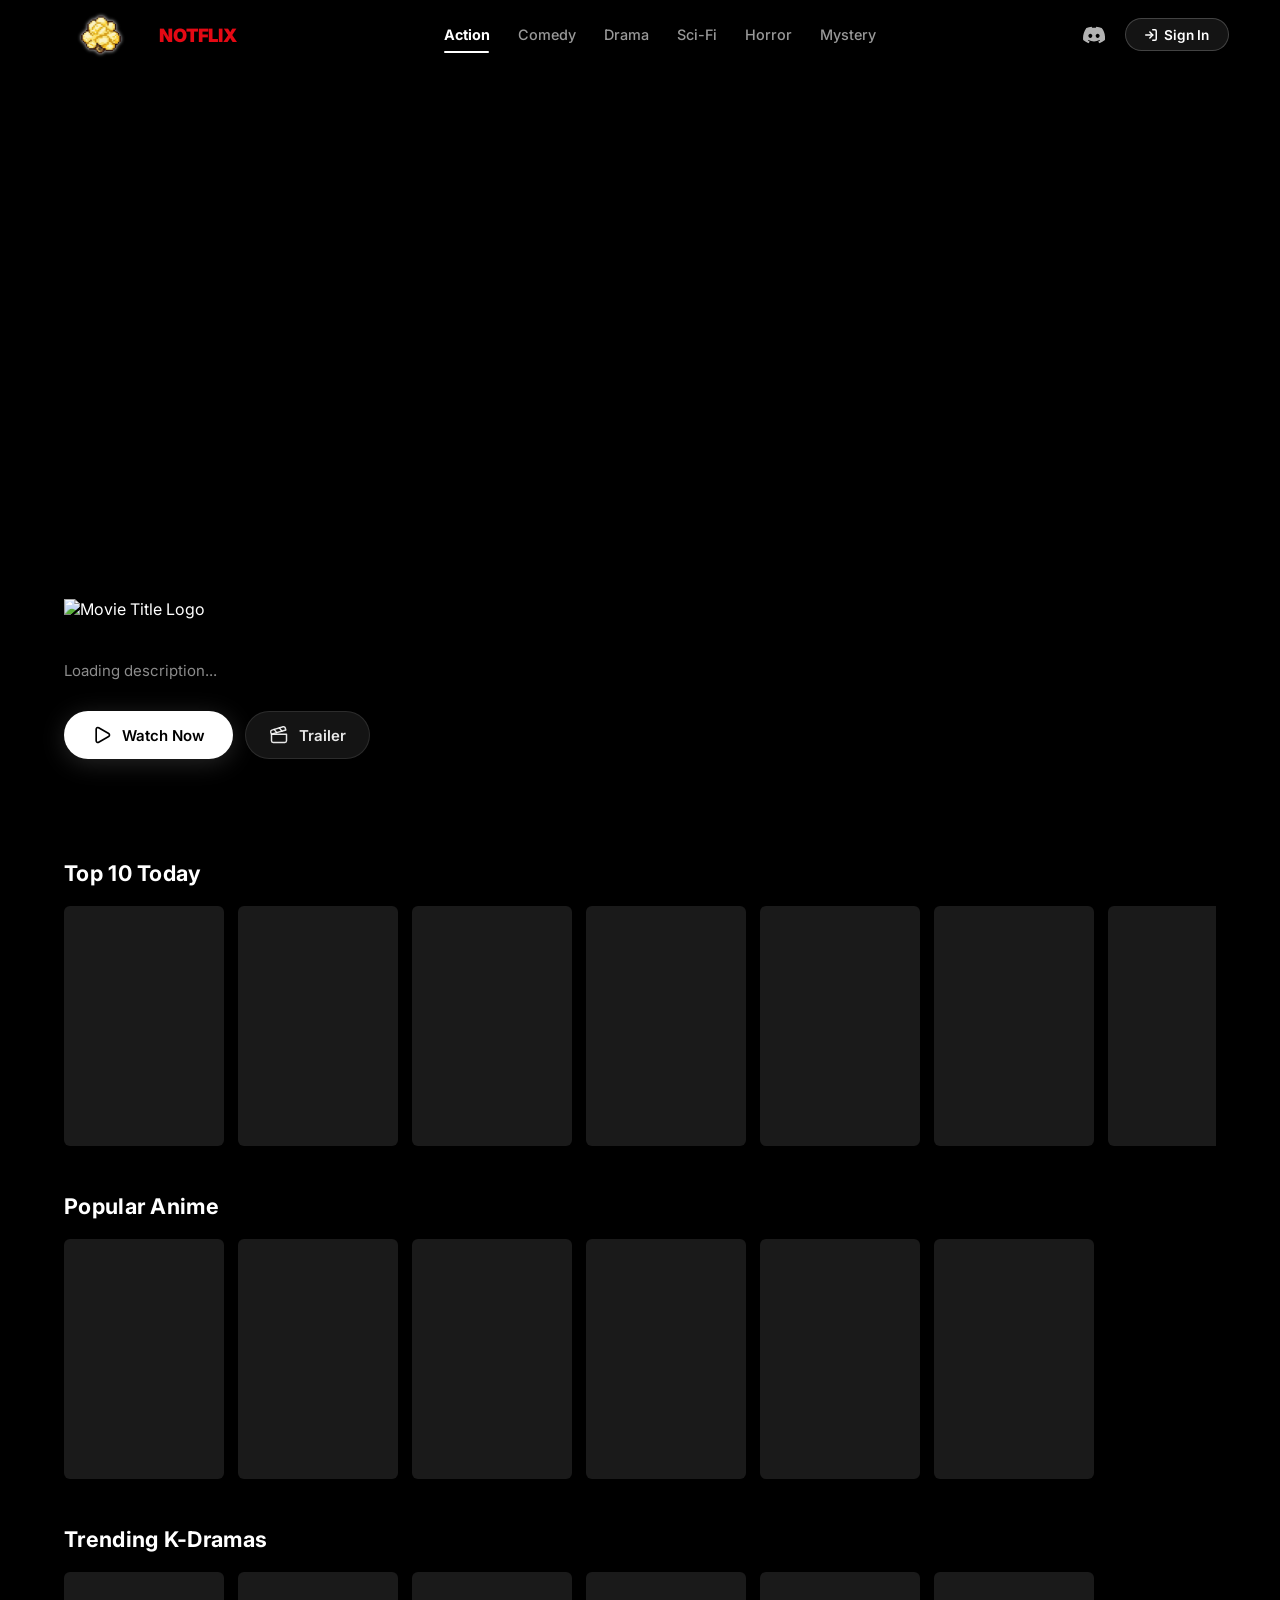
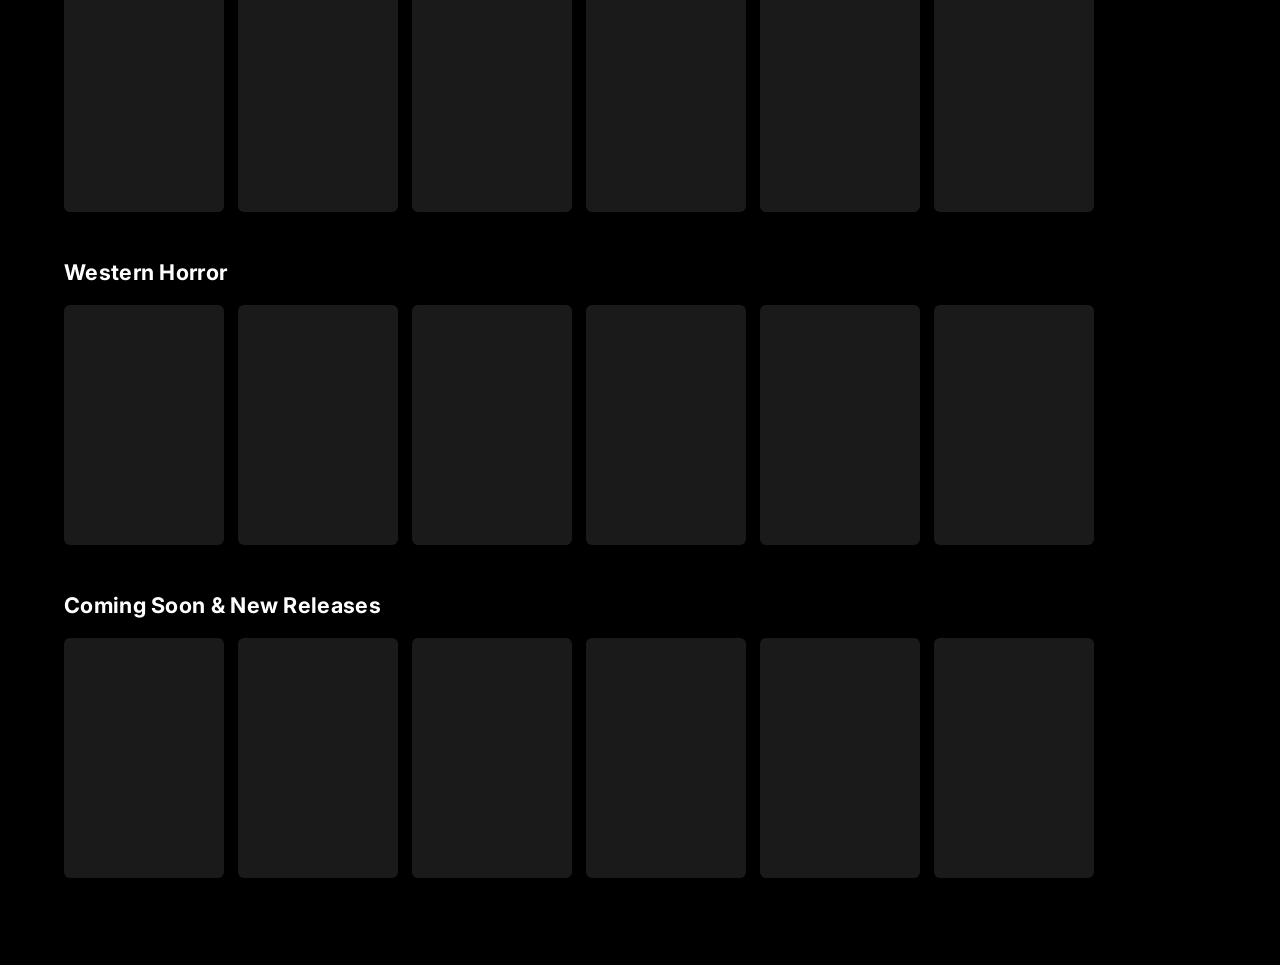
==== index.html @ c3fac9a7 "." ====
<!DOCTYPE html>
<html lang="en">
<head>
    <meta charset="UTF-8">
    <meta name="viewport" content="width=device-width, initial-scale=1.0">
    <title>NotFlix</title>
    <link rel="stylesheet" href="style.css">
    <link href="https://fonts.googleapis.com/css2?family=Inter:wght@400;600;700;800&display=swap" rel="stylesheet">
    <link href="https://fonts.googleapis.com/css2?family=Press+Start+2P&display=swap" rel="stylesheet">
</head>
<body>

    <nav class="global-navbar" id="main-nav">
        <div class="nav-left">
            <div class="nav-logo-container">
                <img src="logo.svg" alt="Notflix Popcorn Logo" class="brand-logo-img">
            </div>
            <span class="brand-title">NOTFLIX</span>
        </div>

        <ul class="nav-links-categories" id="nav-categories">
            <li class="category-item" data-page="action"><a href="#">Action</a></li>
            <li class="category-item" data-page="comedy"><a href="#">Comedy</a></li>
            <li class="category-item" data-page="drama"><a href="#">Drama</a></li>
            <li class="category-item" data-page="scifi"><a href="#">Sci-Fi</a></li>
            <li class="category-item" data-page="horror"><a href="#">Horror</a></li>
            <li class="category-item" data-page="mystery"><a href="#">Mystery</a></li>
            <!-- Animated underline indicator -->
            <span class="nav-active-indicator" id="nav-indicator"></span>
        </ul>

        <div class="nav-right">
            <a href="#" class="social-icon-link" aria-label="Join Discord Server">
                <svg class="discord-icon" viewBox="0 0 127.14 96.36" xmlns="http://www.w3.org/2000/svg">
                    <path d="M107.7,8.07A105.15,105.15,0,0,0,77.26,0a77.19,77.19,0,0,0-3.3,6.83A96.67,96.67,0,0,0,53.22,6.83,77.19,77.19,0,0,0,49.88,0,105.15,105.15,0,0,0,19.44,8.07C3.66,31.58-1.86,54.65,1,77.53A105.73,105.73,0,0,0,32,96.36a74.37,74.37,0,0,0,6.73-11A68.52,68.52,0,0,1,28,80.17c1-.76,2-1.56,3-2.38a74.83,74.83,0,0,0,65.06,0c1,.82,2,1.62,3,2.38a68.15,68.15,0,0,1-10.74,5.18,74.61,74.61,0,0,0,6.73,11,105.54,105.54,0,0,0,31.6-18.83C129.62,49.7,123.77,26.9,107.7,8.07ZM42.45,65.69C36.18,65.69,31,60,31,53S36.18,40.36,42.45,40.36,53.83,46,53.83,53,48.72,65.69,42.45,65.69Zm42.24,0C78.41,65.69,73.24,60,73.24,53S78.41,40.36,84.69,40.36,96.07,46,96.07,53,91,65.69,84.69,65.69Z" fill="#fff"/>
                </svg>
            </a>
            <button class="nav-btn-signin" type="button">
                <svg class="signin-icon" xmlns="http://www.w3.org/2000/svg" width="24" height="24" viewBox="0 0 24 24" fill="none" stroke="currentColor" stroke-width="2.5" stroke-linecap="round" stroke-linejoin="round"><path d="M15 3h4a2 2 0 0 1 2 2v14a2 2 0 0 1-2 2h-4"/><polyline points="10 17 15 12 10 7"/><line x1="15" y1="12" x2="3" y2="12"/></svg>
                Sign In
            </button>
        </div>
    </nav>

    <!-- ===== HOME PAGE ===== -->
    <div id="page-home">
        <main class="hero-container" id="hero-section">
            <div class="hero-overlay"></div>
            <div class="hero-content-wrapper">
                <div class="hero-max-panel" id="hero-animated-block">
                    <img src="" alt="Movie Title Logo" class="hero-logo-title" id="hero-logo">
                    <div class="hero-meta-badge-row" id="hero-meta"></div>
                    <p class="hero-snippet-text" id="hero-desc">Loading description...</p>
                    <div class="hero-action-control-bar">
                        <button type="button" class="hero-btn hero-btn-primary">
                            <svg xmlns="http://www.w3.org/2000/svg" width="24" height="24" viewBox="0 0 24 24" fill="none" stroke="currentColor" stroke-width="2" stroke-linecap="round" stroke-linejoin="round" class="lucide-icon fill-current"><path d="M5 5a2 2 0 0 1 3.008-1.728l11.997 6.998a2 2 0 0 1 .003 3.458l-12 7A2 2 0 0 1 5 19z"></path></svg>
                            Watch Now
                        </button>
                        <button type="button" class="hero-btn hero-btn-secondary">
                            <svg xmlns="http://www.w3.org/2000/svg" width="24" height="24" viewBox="0 0 24 24" fill="none" stroke="currentColor" stroke-width="1.75" stroke-linecap="round" stroke-linejoin="round" class="lucide-icon opacity-80"><path d="M20.2 6 3 11l-.9-2.4c-.3-1.1.3-2.2 1.3-2.5l13.5-4c1.1-.3 2.2.3 2.5 1.3Z"></path><path d="m6.2 5.3 3.1 3.9"></path><path d="m12.4 3.4 3.1 4"></path><path d="M3 11h18v8a2 2 0 0 1-2 2H5a2 2 0 0 1-2-2Z"></path></svg>
                            Trailer
                        </button>
                    </div>
                </div>
                <div class="hero-timeline-tabs" role="tablist" aria-label="Carousel slides" id="hero-indicators"></div>
            </div>
        </main>

        <div class="catalog-container">
            <section class="category-section">
                <h2 class="category-title">Top 10 Today</h2>
                <div class="cards-slider" id="row-trending"></div>
            </section>
            <section class="category-section">
                <h2 class="category-title">Popular Anime</h2>
                <div class="cards-slider" id="row-anime"></div>
            </section>
            <section class="category-section">
                <h2 class="category-title">Trending K-Dramas</h2>
                <div class="cards-slider" id="row-kdrama"></div>
            </section>
            <section class="category-section">
                <h2 class="category-title">Western Horror</h2>
                <div class="cards-slider" id="row-horror"></div>
            </section>
            <section class="category-section">
                <h2 class="category-title">Coming Soon & New Releases</h2>
                <div class="cards-slider" id="row-upcoming"></div>
            </section>
        </div>
    </div>

    <!-- ===== CATEGORY PAGES (SPA) ===== -->
    <div id="page-category" class="page-hidden">
        <div class="category-page-view">
            <div class="category-page-header">
                <h1 id="category-page-title"></h1>
                <p class="category-page-subtitle" id="category-page-subtitle"></p>
            </div>
            <div class="category-grid-container" id="category-grid"></div>
        </div>
    </div>

    <!-- ===== MODAL ===== -->
    <div class="detail-modal-overlay" id="detail-modal">
        <div class="modal-card-content skeleton" id="modal-card-wrapper">
            <button class="modal-close-btn" id="modal-close">&times;</button>
            <div class="modal-banner skeleton-element" id="modal-banner">
                <div class="modal-banner-overlay"></div>
                <div class="modal-banner-content">
                    <h2 id="modal-title"></h2>
                    <div class="modal-actions">
                        <button class="btn-stream">
                            <span class="play-icon">▶</span> Stream
                        </button>
                        <button class="btn-circle">+</button>
                    </div>
                </div>
            </div>
            <div class="modal-body-grid">
                <div class="modal-left-panel">
                    <div class="modal-meta-row">
                        <span class="match-score skeleton-text" id="modal-match"></span>
                        <span class="info-tag skeleton-text" id="modal-year"></span>
                        <span class="info-tag skeleton-text" id="modal-type"></span>
                        <span class="info-tag rating skeleton-text" id="modal-rating"></span>
                    </div>
                    <p class="modal-overview skeleton-line" id="modal-overview"></p>
                    <p class="modal-overview skeleton-line"></p>
                    <p class="modal-overview skeleton-line-short"></p>
                </div>
                <div class="modal-right-panel">
                    <p class="skeleton-text"><strong>Cast:</strong> <span id="modal-cast"></span></p>
                    <p class="skeleton-text"><strong>Genres:</strong> <span id="modal-genres"></span></p>
                    <p class="skeleton-text"><strong>Status:</strong> <span id="modal-runtime"></span></p>
                </div>
            </div>
        </div>
    </div>

    <script src="script.js"></script>
</body>
</html>
---- style.css ----
/* ==========================================================================
   1. Global Resets & Variables
   ========================================================================== */
* {
    margin: 0;
    padding: 0;
    box-sizing: border-box;
    font-family: 'Inter', sans-serif;
}

body {
    background-color: #000;
    color: #fff;
    min-height: 100vh;
    overflow-x: hidden;
}

/* SPA page visibility */
.page-hidden { display: none !important; }

/* ==========================================================================
   2. Hero Layout
   ========================================================================== */
.hero-container {
    position: relative;
    width: 100%;
    height: 95vh;
    background-color: #000;
    background-position: center center;
    background-size: cover;
    background-repeat: no-repeat;
    display: flex;
    flex-direction: column;
    justify-content: flex-end;
    overflow: hidden;
    transition: background-image 0.8s ease-in-out;
}

.hero-overlay {
    position: absolute;
    inset: 0;
    background: linear-gradient(to right, rgba(0,0,0,0.85) 20%, rgba(0,0,0,0.3) 60%, rgba(0,0,0,0.7) 100%),
                linear-gradient(to top, #000000 0%, rgba(0,0,0,0.1) 40%, rgba(0,0,0,0) 100%);
    z-index: 20;
}

.hero-content-wrapper {
    position: absolute;
    inset: 0;
    z-index: 25;
    display: flex;
    flex-direction: column;
    justify-content: flex-end;
    padding: 4rem 5% 3rem 5%;
}

@media (min-width: 640px)  { .hero-content-wrapper { padding-bottom: 3rem; } }
@media (min-width: 768px)  { .hero-content-wrapper { padding-left: 3.5rem; padding-bottom: 3.5rem; } }
@media (min-width: 1024px) { .hero-content-wrapper { padding-left: 4rem;   padding-bottom: 4rem; } }

.hero-max-panel {
    max-width: 42rem;
    opacity: 1;
    transform: none;
    transition: opacity 0.4s cubic-bezier(0.25, 1, 0.5, 1), transform 0.4s cubic-bezier(0.25, 1, 0.5, 1);
}

.hero-logo-title {
    margin-bottom: 1rem;
    height: 4rem;
    width: auto;
    max-width: min(420px, 85vw);
    object-fit: contain;
    object-position: left;
    filter: drop-shadow(0 4px 24px rgba(0,0,0,0.7));
}

@media (min-width: 640px)  { .hero-logo-title { height: 5rem; } }
@media (min-width: 768px)  { .hero-logo-title { margin-bottom: 1.25rem; height: 6rem; } }
@media (min-width: 1024px) { .hero-logo-title { height: 7rem; } }

.hero-meta-badge-row {
    margin-bottom: 1rem;
    display: flex;
    flex-wrap: wrap;
    align-items: center;
    gap: 0.5rem;
}
@media (min-width: 768px) { .hero-meta-badge-row { margin-bottom: 1.25rem; } }

.meta-pill {
    display: inline-flex;
    align-items: center;
    gap: 0.25rem;
    border-radius: 0.375rem;
    background-color: rgba(255, 255, 255, 0.06);
    padding: 0.25rem 0.5rem;
    font-size: 12px;
    font-weight: 500;
    color: rgba(255, 255, 255, 0.6);
    box-shadow: inset 0 0 0 1px rgba(255, 255, 255, 0.06);
}
@media (min-width: 640px) { .meta-pill { font-size: 13px; } }

.meta-pill.pill-star {
    background-color: rgba(255, 255, 255, 0.1);
    color: rgba(255, 255, 255, 0.9);
    backdrop-filter: blur(4px);
    box-shadow: inset 0 0 0 1px rgba(255, 255, 255, 0.08);
    font-weight: 600;
}

.star-icon {
    height: 0.75rem;
    width: 0.75rem;
    fill: #fbbf24;
    color: #fbbf24;
}

.hero-meta-badge-row .opacity-50 { color: rgba(255, 255, 255, 0.5); }

.hero-snippet-text {
    margin-bottom: 1.5rem;
    max-width: 32rem;
    font-size: 14px;
    line-height: 1.6;
    color: rgba(255, 255, 255, 0.55);
    display: -webkit-box;
    -webkit-line-clamp: 3;
    -webkit-box-orient: vertical;
    overflow: hidden;
}
@media (min-width: 768px) { .hero-snippet-text { margin-bottom: 1.75rem; font-size: 15px; } }

.hero-action-control-bar {
    display: flex;
    flex-wrap: wrap;
    align-items: center;
    gap: 0.75rem;
}

.hero-btn {
    display: flex;
    align-items: center;
    gap: 0.625rem;
    border-radius: 9999px;
    border: none;
    outline: none;
    cursor: pointer;
    font-size: 14px;
    font-weight: 600;
    transition: all 0.2s cubic-bezier(0.16, 1, 0.3, 1);
}
@media (min-width: 640px) { .hero-btn { font-size: 15px; } }
.hero-btn:active { transform: scale(0.97); }

.hero-btn-primary {
    background-color: #fff;
    color: #000;
    padding: 0.75rem 1.5rem;
    box-shadow: 0 4px 24px rgba(255, 255, 255, 0.15);
}
.hero-btn-primary:hover { background-color: rgba(255, 255, 255, 0.9); }
@media (min-width: 640px) { .hero-btn-primary { padding: 0.875rem 1.75rem; } }

.hero-btn-secondary {
    background-color: rgba(255, 255, 255, 0.08);
    color: rgba(255, 255, 255, 0.9);
    padding: 0.75rem 1.25rem;
    backdrop-filter: blur(12px);
    box-shadow: inset 0 0 0 1px rgba(255, 255, 255, 0.1);
}
.hero-btn-secondary:hover { background-color: rgba(255, 255, 255, 0.14); }
@media (min-width: 640px) { .hero-btn-secondary { padding: 0.875rem 1.5rem; } }

.lucide-icon { height: 18px; width: 18px; }
@media (min-width: 640px) { .lucide-icon { height: 20px; width: 20px; } }

/* ==========================================================================
   3. Hero Carousel Indicators
   ========================================================================== */
.hero-timeline-tabs {
    display: flex;
    align-items: center;
    gap: 0.25rem;
    margin-top: 1.5rem;
}
@media (min-width: 640px) { .hero-timeline-tabs { margin-top: 2rem; } }

.timeline-tab-trigger {
    background: transparent;
    border: none;
    outline: none;
    display: flex;
    align-items: center;
    justify-content: center;
    border-radius: 9999px;
    padding: 0.75rem 0.5rem;
    cursor: pointer;
    transition: opacity 0.2s ease, transform 0.1s cubic-bezier(0.25, 1, 0.5, 1);
}
.timeline-tab-trigger:active { transform: scale(0.85); }

.timeline-line-fill {
    border-radius: 9999px;
    height: 5px;
    width: 6px;
    background-color: rgba(255, 255, 255, 0.25);
    opacity: 0.6;
    transition: width 0.6s cubic-bezier(0.25, 1, 0.5, 1),
                background-color 0.4s ease,
                opacity 0.4s ease,
                box-shadow 0.6s cubic-bezier(0.25, 1, 0.5, 1);
}

.timeline-tab-trigger:hover .timeline-line-fill {
    opacity: 1;
    width: 14px;
    background-color: rgba(255, 255, 255, 0.6);
}

.timeline-line-fill.line-active {
    width: 2.25rem;
    background-color: #ffffff;
    opacity: 1;
    box-shadow: 0 0 14px rgba(255, 255, 255, 0.45);
}
.timeline-tab-trigger:hover .timeline-line-fill.line-active {
    width: 2.25rem;
    background-color: #ffffff;
}

/* ==========================================================================
   4. Catalog Sliders & Cards
   ========================================================================== */
.catalog-container {
    background-color: #000;
    padding-bottom: 60px;
    display: flex;
    flex-direction: column;
    gap: 5px;
    margin-top: -10px;
    position: relative;
    z-index: 4;
}

.category-section { padding: 15px 5%; overflow: hidden; }

.category-title {
    font-size: 1.35rem;
    font-weight: 700;
    color: #fff;
    margin-bottom: 8px;
    letter-spacing: 0.3px;
}

.cards-slider {
    display: flex;
    gap: 14px;
    overflow-x: auto;
    scroll-behavior: smooth;
    padding: 12px 0;
    cursor: grab;
    user-select: none;
    -ms-overflow-style: none;
    scrollbar-width: none;
}
.cards-slider::-webkit-scrollbar { display: none; }
.cards-slider.drag-active { cursor: grabbing; scroll-behavior: auto; }

.movie-card {
    position: relative;
    flex: 0 0 auto;
    width: 160px;
    aspect-ratio: 2 / 3;
    border-radius: 6px;
    overflow: hidden;
    transform: scale(1);
    transition: transform 0.4s cubic-bezier(0.16, 1, 0.3, 1), box-shadow 0.4s ease;
    transition-delay: 0.2s;
}

.movie-card:hover {
    transform: scale(1.08);
    box-shadow: 0 12px 28px rgba(0, 0, 0, 0.85);
    transition-delay: 0s;
    z-index: 5;
}

.card-image-placeholder {
    width: 100%;
    height: 100%;
    border: 1px solid rgba(255, 255, 255, 0.08);
    border-radius: 6px;
    background-size: cover;
    background-position: center;
    background-repeat: no-repeat;
    pointer-events: none;
}

/* Badges */
.top10-badge {
    position: absolute;
    top: 0;
    left: 4px;
    background-color: #e50914;
    color: #fff;
    font-size: 0.52rem;
    font-weight: 800;
    line-height: 1;
    padding: 4px 5px;
    text-align: center;
    z-index: 2;
}

.rating-badge {
    position: absolute;
    top: 6px;
    right: 6px;
    background-color: rgba(0, 0, 0, 0.65);
    backdrop-filter: blur(4px);
    color: #ffcc00;
    font-size: 0.65rem;
    font-weight: 700;
    padding: 2px 6px;
    border-radius: 4px;
    z-index: 2;
}

.tag-badge {
    position: absolute;
    bottom: 8px;
    left: 50%;
    transform: translateX(-50%);
    font-size: 0.55rem;
    font-weight: 800;
    padding: 3.5px 0;
    width: 88%;
    text-align: center;
    border-radius: 2px;
    white-space: nowrap;
    z-index: 2;
}
.red-tag  { background-color: #e50914; color: #fff; }
.grey-tag { background-color: rgba(255,255,255,0.2); color: #fff; border: 1px solid rgba(255,255,255,0.15); font-size: 0.5rem; }

/* ==========================================================================
   5. Skeleton Shimmer
   ========================================================================== */
.skeleton {
    position: relative;
    background-color: #1a1a1a !important;
    border-color: transparent !important;
}

.skeleton::after {
    content: "";
    position: absolute;
    inset: 0;
    transform: translateX(-100%);
    background: linear-gradient(90deg, rgba(26,26,26,0) 0%, rgba(51,51,51,0.4) 40%, rgba(51,51,51,0.4) 60%, rgba(26,26,26,0) 100%);
    animation: shimmer-track 1.6s infinite;
}

@keyframes shimmer-track { 100% { transform: translateX(100%); } }

.skeleton .card-image-placeholder,
.skeleton .top10-badge,
.skeleton .rating-badge,
.skeleton .tag-badge { opacity: 0 !important; }

.skeleton .skeleton-element  { background: #262626 !important; min-height: 300px; color: transparent !important; }
.skeleton .skeleton-text     { background: #262626; color: transparent !important; border-color: transparent !important; border-radius: 4px; width: 80px; display: inline-block; height: 14px; }
.skeleton .skeleton-line     { background: #262626; color: transparent !important; border-radius: 4px; width: 100%; height: 12px; margin-bottom: 8px; }
.skeleton .skeleton-line-short { background: #262626; color: transparent !important; border-radius: 4px; width: 65%; height: 12px; }
.skeleton .modal-banner-content h2,
.skeleton .modal-actions { visibility: hidden; }

/* ==========================================================================
   6. Detail Modal
   ========================================================================== */
.detail-modal-overlay {
    position: fixed;
    inset: 0;
    background-color: rgba(0, 0, 0, 0.7);
    backdrop-filter: blur(8px);
    z-index: 100;
    display: flex;
    justify-content: center;
    align-items: center;
    opacity: 0;
    pointer-events: none;
    transition: opacity 0.3s ease-in-out;
}
.detail-modal-overlay.open { opacity: 1; pointer-events: auto; }

.modal-card-content {
    background-color: #181818;
    width: 90%;
    max-width: 680px;
    border-radius: 10px;
    overflow: hidden;
    position: relative;
    box-shadow: 0 20px 40px rgba(0, 0, 0, 0.9);
    transform: translateY(20px);
    transition: transform 0.3s cubic-bezier(0.16, 1, 0.3, 1);
}
.detail-modal-overlay.open .modal-card-content { transform: translateY(0); }

.modal-close-btn {
    position: absolute;
    top: 15px;
    right: 15px;
    background: rgba(0, 0, 0, 0.5);
    color: #fff;
    border: none;
    width: 36px;
    height: 36px;
    border-radius: 50%;
    font-size: 1.5rem;
    cursor: pointer;
    z-index: 10;
    display: flex;
    align-items: center;
    justify-content: center;
}

.modal-banner {
    width: 100%;
    height: 300px;
    background-size: cover;
    background-position: center;
    position: relative;
    display: flex;
    align-items: flex-end;
    padding: 30px;
}

.modal-banner-overlay {
    position: absolute;
    inset: 0;
    background: linear-gradient(to top, #181818 0%, rgba(24,24,24,0.4) 70%, rgba(0,0,0,0.2) 100%);
}

.modal-banner-content {
    position: relative;
    z-index: 2;
    display: flex;
    flex-direction: column;
    gap: 15px;
    width: 100%;
}
.modal-banner-content h2 { font-size: 2rem; font-weight: 800; }

.modal-actions { display: flex; gap: 10px; align-items: center; }

.btn-stream {
    display: flex;
    align-items: center;
    border: none;
    outline: none;
    cursor: pointer;
    background-color: #fff;
    color: #000;
    font-weight: 700;
    padding: 10px 24px;
    border-radius: 4px;
    font-size: 0.95rem;
    gap: 6px;
    transition: background-color 0.2s, color 0.2s;
}
.btn-stream:hover { background-color: #e50914; color: #fff; }

.btn-circle {
    background: rgba(255, 255, 255, 0.1);
    border: 1px solid rgba(255, 255, 255, 0.3);
    color: #fff;
    width: 40px;
    height: 40px;
    border-radius: 50%;
    font-size: 1.2rem;
    cursor: pointer;
}

.modal-body-grid {
    padding: 25px 30px 35px;
    display: grid;
    grid-template-columns: 3fr 2fr;
    gap: 30px;
}

.modal-meta-row {
    display: flex;
    align-items: center;
    gap: 10px;
    margin-bottom: 15px;
    flex-wrap: wrap;
}

.match-score { color: #46d369; font-weight: 700; font-size: 0.95rem; }

.info-tag {
    font-size: 0.8rem;
    border: 1px solid rgba(255, 255, 255, 0.4);
    padding: 1px 6px;
    border-radius: 3px;
    color: rgba(255, 255, 255, 0.9);
}
.info-tag.rating { border-color: #ffcc00; color: #ffcc00; }

.modal-overview { font-size: 0.92rem; line-height: 1.6; color: rgba(255, 255, 255, 0.8); }

.modal-right-panel {
    display: flex;
    flex-direction: column;
    gap: 12px;
    font-size: 0.85rem;
    color: rgba(255, 255, 255, 0.6);
}
.modal-right-panel strong { color: #fff; }

@media (max-width: 768px) {
    .modal-body-grid { grid-template-columns: 1fr; gap: 20px; padding: 20px; }
    .modal-banner { height: 220px; padding: 20px; }
    .modal-banner-content h2 { font-size: 1.5rem; }
}

/* ==========================================================================
   7. Navigation Bar
   ========================================================================== */
.global-navbar {
    position: fixed;
    top: 0;
    left: 0;
    width: 100%;
    height: 70px;
    display: flex;
    align-items: center;
    justify-content: space-between;
    padding: 0 4%;
    z-index: 1000;
    background-color: transparent;
    backdrop-filter: blur(0px);
    -webkit-backdrop-filter: blur(0px);
    border-bottom: 1px solid rgba(255, 255, 255, 0);
    transition: background-color 0.4s cubic-bezier(0.25, 1, 0.5, 1),
                backdrop-filter 0.4s cubic-bezier(0.25, 1, 0.5, 1),
                -webkit-backdrop-filter 0.4s cubic-bezier(0.25, 1, 0.5, 1),
                border-color 0.4s ease;
}

.global-navbar.scrolled {
    background-color: rgba(0, 0, 0, 0.6);
    backdrop-filter: blur(20px);
    -webkit-backdrop-filter: blur(20px);
    border-bottom: 1px solid rgba(255, 255, 255, 0.08);
}

.nav-left { display: flex; align-items: center; gap: 0.5rem; }

.nav-logo-container {
    width: 100px;
    height: 100px;
    display: flex;
    align-items: center;
    justify-content: center;
    overflow: hidden;
}
.brand-logo-img { width: 100%; height: 100%; object-fit: contain; }

.brand-title {
    font-size: 1.15rem;
    font-weight: 900;
    color: #e50914;
    letter-spacing: -0.2px;
}

/* Nav categories + sliding indicator */
.nav-links-categories {
    display: flex;
    align-items: center;
    list-style: none;
    gap: 1.75rem;
    position: relative;   /* anchor for the indicator */
}

@media (max-width: 900px) { .nav-links-categories { display: none; } }

/* Animated sliding underline */
.nav-active-indicator {
    position: absolute;
    bottom: -6px;
    left: 0;
    height: 2px;
    width: 0;
    background-color: #fff;
    border-radius: 9999px;
    opacity: 0;
    transition: left 0.35s cubic-bezier(0.25, 1, 0.5, 1),
                width 0.35s cubic-bezier(0.25, 1, 0.5, 1),
                opacity 0.2s ease;
    pointer-events: none;
}

.category-item a {
    text-decoration: none;
    color: rgba(255, 255, 255, 0.6);
    font-size: 0.9rem;
    font-weight: 500;
    transition: color 0.2s ease;
    padding: 4px 0;
    display: block;
}
.category-item a:hover { color: #fff; }
.category-item.active a { color: #fff; font-weight: 700; }

.nav-right { display: flex; align-items: center; gap: 1.25rem; }

.social-icon-link {
    display: flex;
    align-items: center;
    justify-content: center;
    opacity: 0.7;
    transition: opacity 0.2s ease;
}
.social-icon-link:hover { opacity: 1; }
.discord-icon { width: 22px; height: 22px; }

.nav-btn-signin {
    display: flex;
    align-items: center;
    gap: 0.4rem;
    background-color: rgba(255, 255, 255, 0.08);
    color: #fff;
    font-size: 0.85rem;
    font-weight: 600;
    border: 1px solid rgba(255, 255, 255, 0.2);
    padding: 0.45rem 1.15rem;
    border-radius: 9999px;
    cursor: pointer;
    transition: background-color 0.2s cubic-bezier(0.16, 1, 0.3, 1),
                border-color 0.2s ease,
                box-shadow 0.2s ease;
}
.signin-icon { width: 14px; height: 14px; }
.nav-btn-signin:hover { background-color: #e50914; border-color: #e50914; box-shadow: 0 0 14px rgba(229,9,20,0.5); }
.nav-btn-signin:active { transform: scale(0.97); }

/* ==========================================================================
   8. Category Page (SPA grid view)
   ========================================================================== */
.category-page-view {
    background-color: #000;
    min-height: 100vh;
}

.category-page-header {
    padding: 120px 5% 20px 5%;
    background: linear-gradient(to bottom, rgba(229, 9, 20, 0.04) 0%, transparent 100%);
}

.category-page-header h1 {
    font-size: 2.25rem;
    font-weight: 800;
    letter-spacing: -0.5px;
}

.category-page-subtitle {
    margin-top: 6px;
    font-size: 0.95rem;
    color: rgba(255,255,255,0.45);
    font-weight: 400;
}

.category-grid-container {
    display: grid;
    grid-template-columns: repeat(auto-fill, minmax(130px, 1fr));
    gap: 24px 14px;
    padding: 20px 5% 100px 5%;
}

/* Category grid cards — same .movie-card style but no fixed width (grid handles it) */
.category-grid-container .movie-card {
    width: 100%;
    cursor: pointer;
}

@media (min-width: 480px) {
    .category-grid-container { grid-template-columns: repeat(auto-fill, minmax(150px, 1fr)); gap: 24px 16px; }
}
@media (min-width: 800px) {
    .category-grid-container { grid-template-columns: repeat(auto-fill, minmax(170px, 1fr)); gap: 32px 20px; }
}

.error-msg {
    color: rgba(255, 255, 255, 0.4);
    font-size: 1.05rem;
    grid-column: 1 / -1;
    text-align: center;
    padding: 60px 0;
}
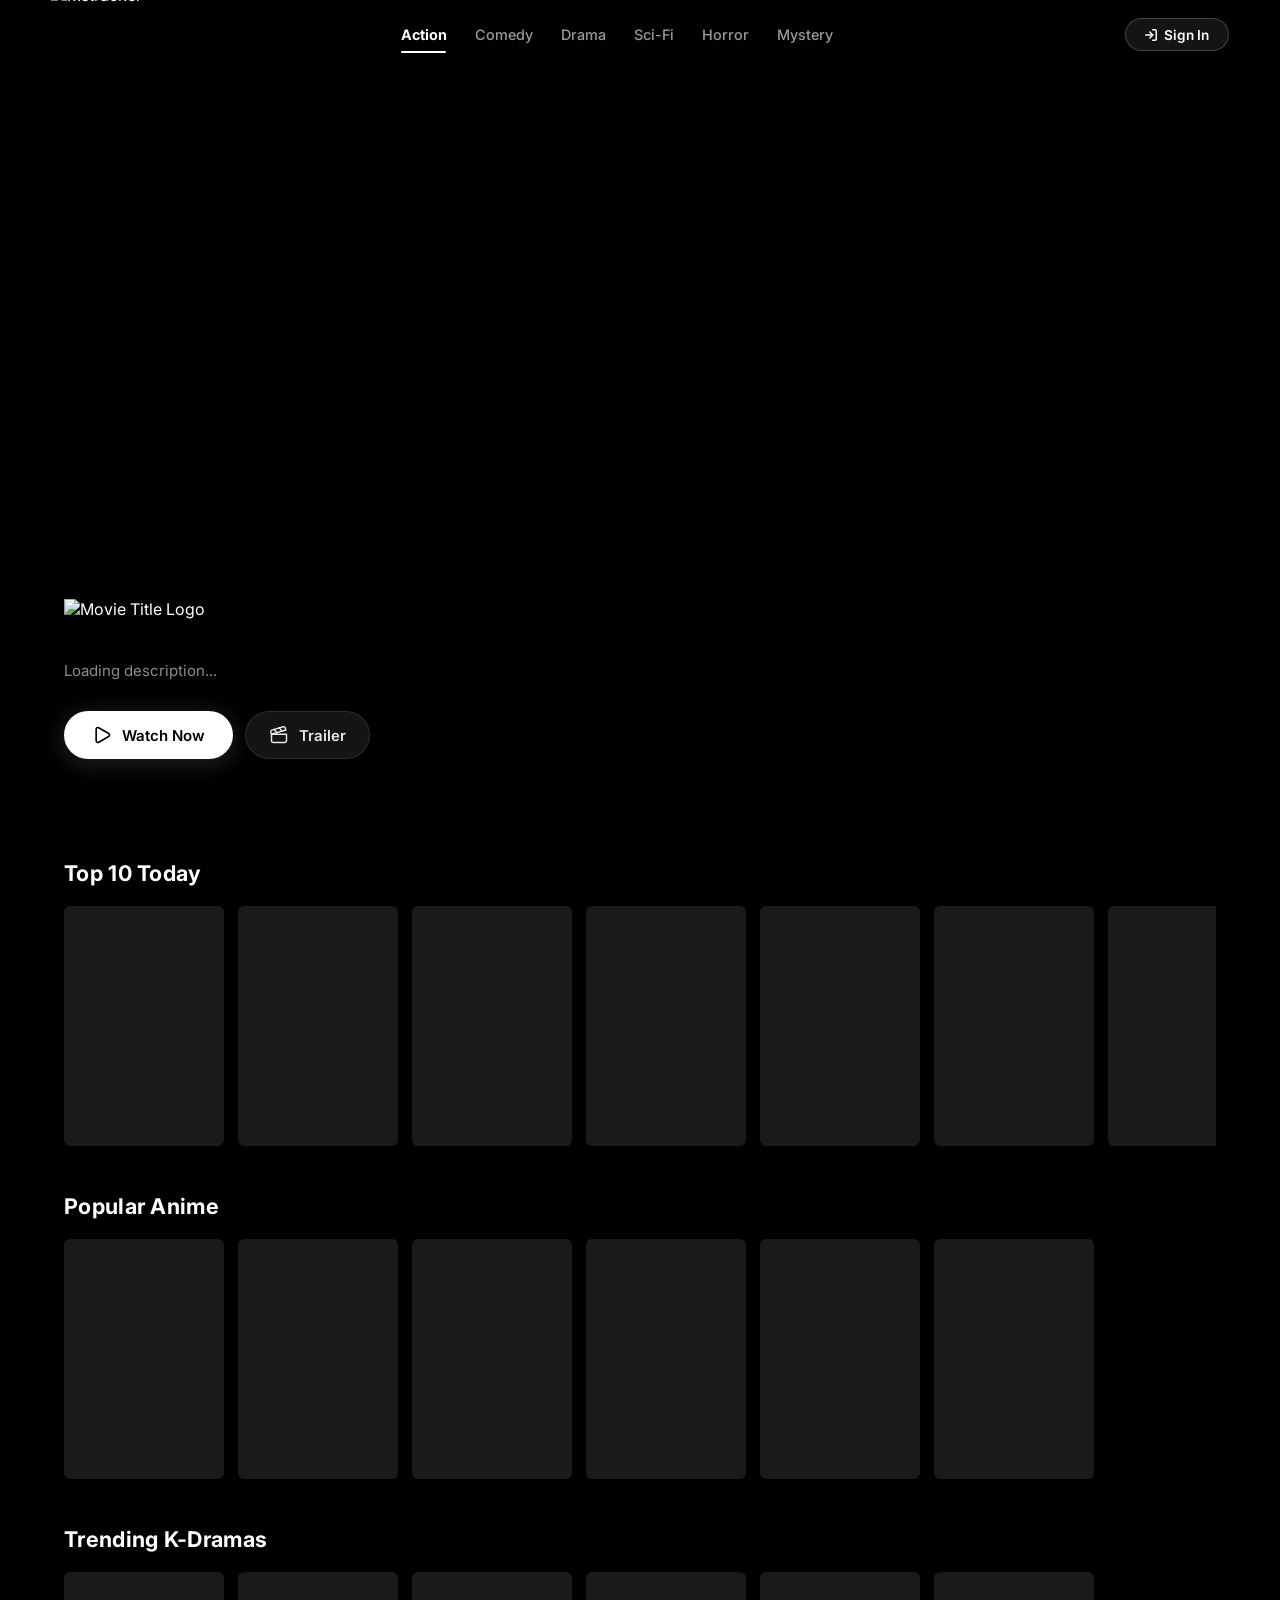
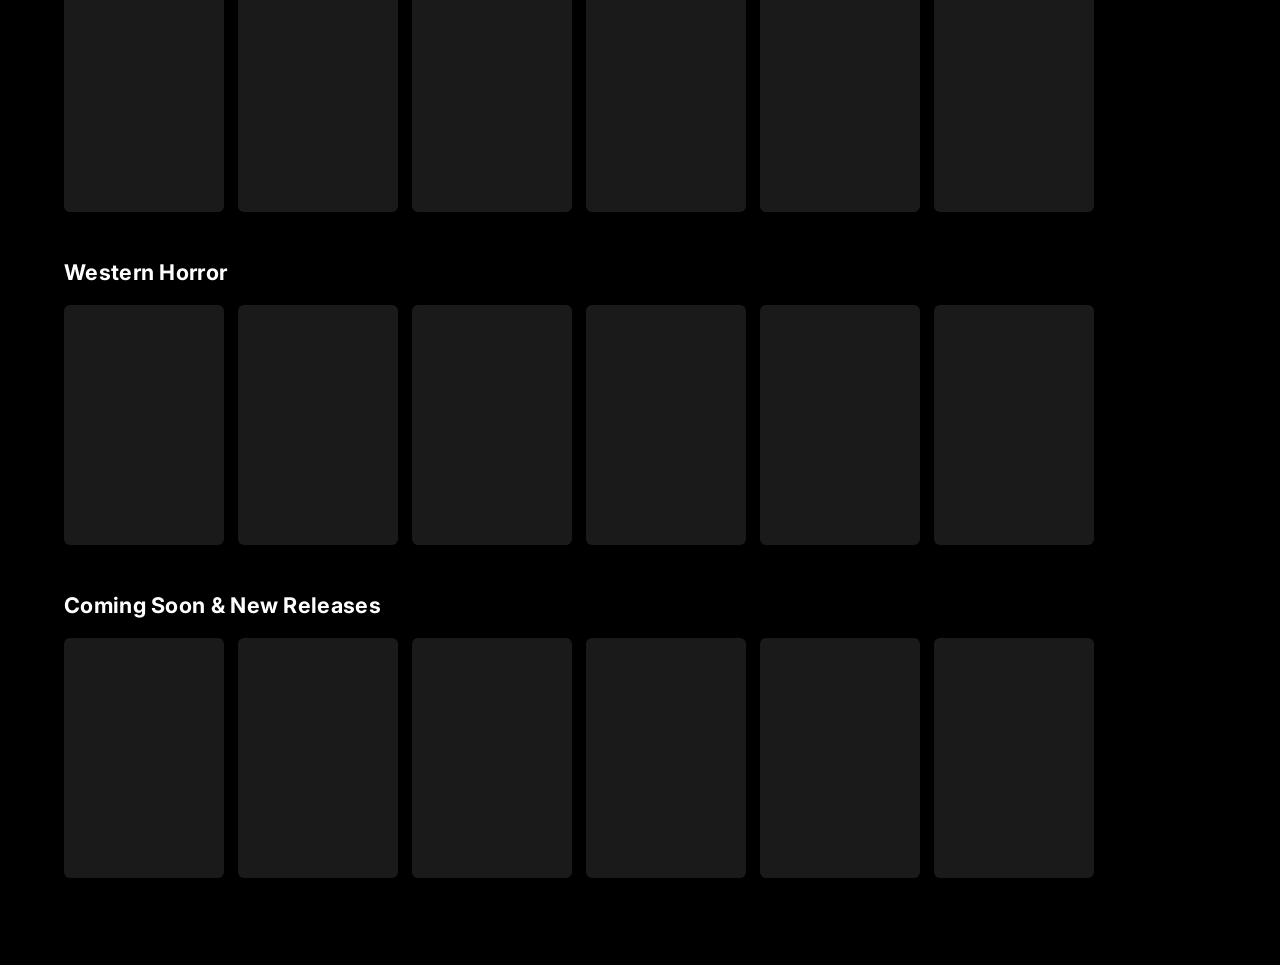
==== commit 1d62bae8: "UPDATE: Remove the logo.svg" ====
--- a/index.html
+++ b/index.html
@@ -13,9 +13,8 @@
     <nav class="global-navbar" id="main-nav">
         <div class="nav-left">
             <div class="nav-logo-container">
-                <img src="logo.svg" alt="Notflix Popcorn Logo" class="brand-logo-img">
+                <img src="MStracker.png" alt="Mstracker" class="brand-logo-img">
             </div>
-            <span class="brand-title">NOTFLIX</span>
         </div>
 
         <ul class="nav-links-categories" id="nav-categories">
@@ -32,7 +31,7 @@
         <div class="nav-right">
             <a href="#" class="social-icon-link" aria-label="Join Discord Server">
                 <svg class="discord-icon" viewBox="0 0 127.14 96.36" xmlns="http://www.w3.org/2000/svg">
-                    <path d="M107.7,8.07A105.15,105.15,0,0,0,77.26,0a77.19,77.19,0,0,0-3.3,6.83A96.67,96.67,0,0,0,53.22,6.83,77.19,77.19,0,0,0,49.88,0,105.15,105.15,0,0,0,19.44,8.07C3.66,31.58-1.86,54.65,1,77.53A105.73,105.73,0,0,0,32,96.36a74.37,74.37,0,0,0,6.73-11A68.52,68.52,0,0,1,28,80.17c1-.76,2-1.56,3-2.38a74.83,74.83,0,0,0,65.06,0c1,.82,2,1.62,3,2.38a68.15,68.15,0,0,1-10.74,5.18,74.61,74.61,0,0,0,6.73,11,105.54,105.54,0,0,0,31.6-18.83C129.62,49.7,123.77,26.9,107.7,8.07ZM42.45,65.69C36.18,65.69,31,60,31,53S36.18,40.36,42.45,40.36,53.83,46,53.83,53,48.72,65.69,42.45,65.69Zm42.24,0C78.41,65.69,73.24,60,73.24,53S78.41,40.36,84.69,40.36,96.07,46,96.07,53,91,65.69,84.69,65.69Z" fill="#fff"/>
+                    <path d="M107.7,8.07A105.15,105.15,0,0,0,77.26,0a77.19,77.19,0,0,0-3.3,6.83A96.67,96.67,0,0,0,53.22,6.83,77.19,77.19,0,0,0,49.88,0,105.15,105.15,0,0,0,19.44,8.07C3.66,31.58-1.86,54.65,1,77.53A105.73,105.73,0,0,0,32,96.36a74.37,74.37,0,0,0,6.73-11A68.52,68.52,0,0,1,28,80.17c1-.76,2-1.56,3-2.38a74.83,74.83,0,0,0,65.06,0c1,.82,2,1.62,3,2.38a68.15,68.15,0,0,1-10.74,5.18,74.61,74.61,0,0,0,6.73,11,105.54,105.54,0,0,0,31.6-18.83C129.62,49.7,123.77,26.9,107.7,8.07ZM42.45,65.69C36.18,65.69,31,60,31,53S36.18,40.36,42.45,40.36,53.83,46,53.83,53,48.72,65.69,42.45,65.69Zm42.24,0C78.41,65.69,73.24,60,73.24,53S78.41,40.36,84.69,40.36,96.07,46,96.07,53,91,65.69,84.69,65.69Z"/>
                 </svg>
             </a>
             <button class="nav-btn-signin" type="button">
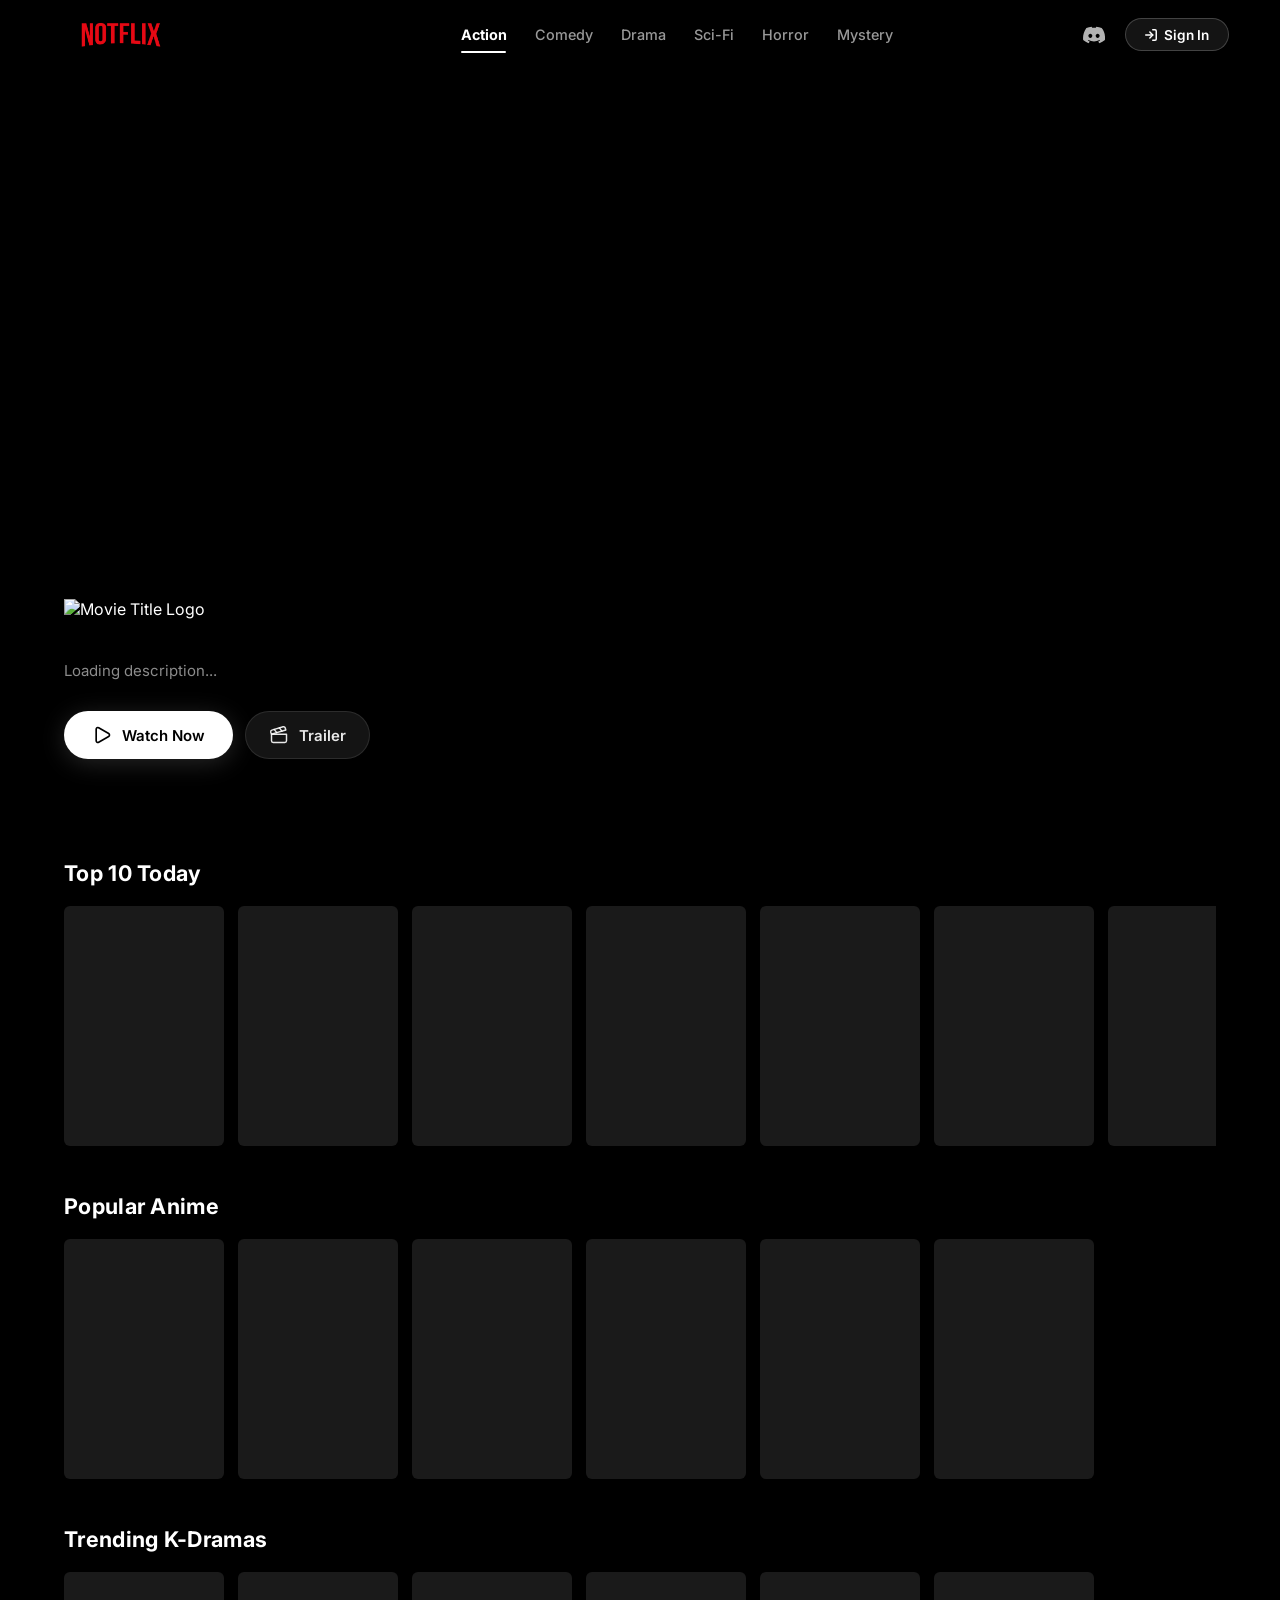
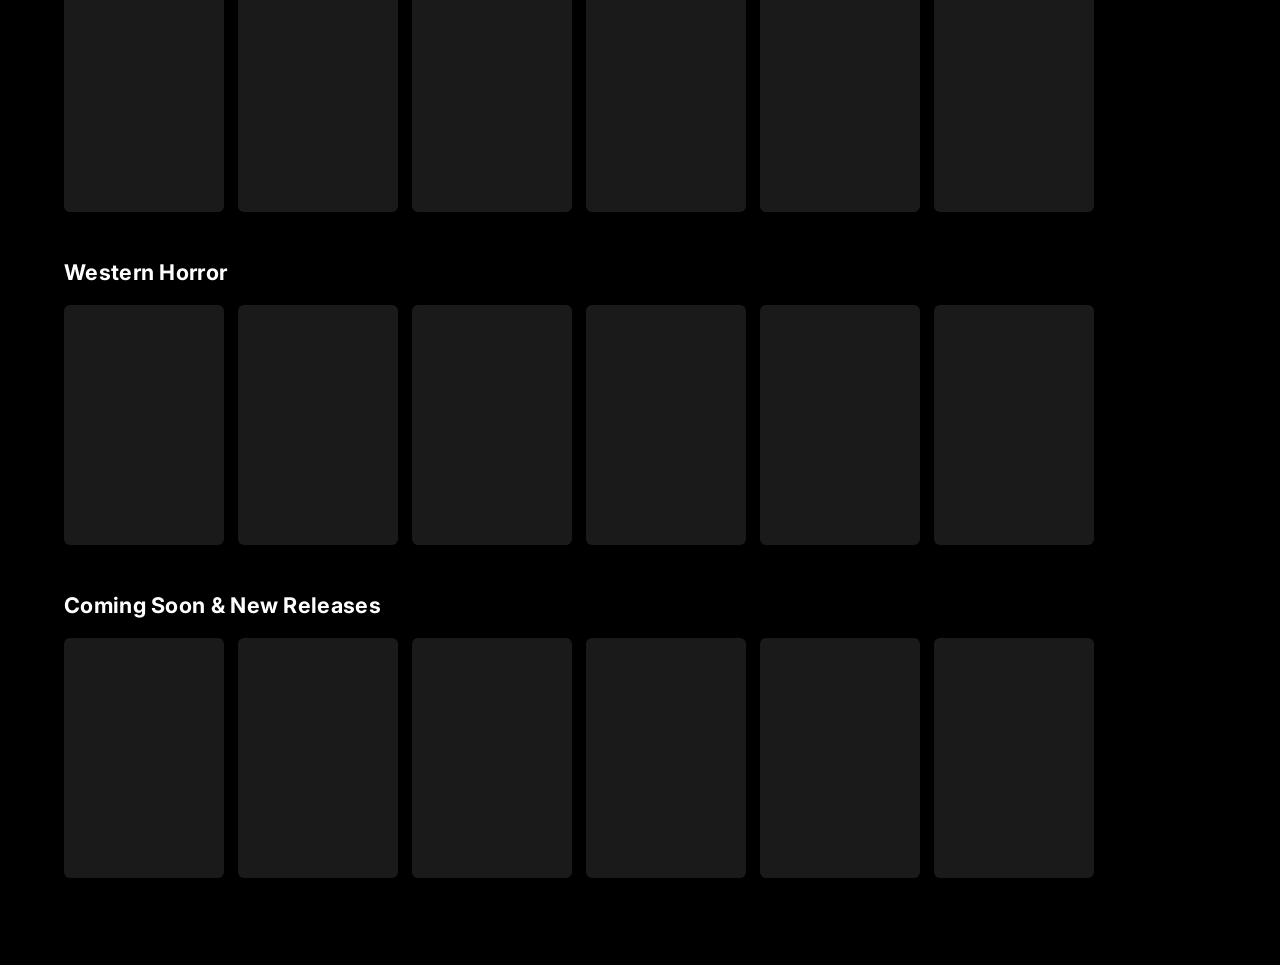
==== commit 726318c9: "UPDATE: Profile modal in the navigation bar" ====
--- a/index.html
+++ b/index.html
@@ -8,7 +8,7 @@
     <link href="https://fonts.googleapis.com/css2?family=Inter:wght@400;600;700;800&display=swap" rel="stylesheet">
     <link href="https://fonts.googleapis.com/css2?family=Press+Start+2P&display=swap" rel="stylesheet">
 </head>
-<body>
+<body class="index-body">
 
     <nav class="global-navbar" id="main-nav">
         <div class="nav-left">
@@ -34,10 +34,66 @@
                     <path d="M107.7,8.07A105.15,105.15,0,0,0,77.26,0a77.19,77.19,0,0,0-3.3,6.83A96.67,96.67,0,0,0,53.22,6.83,77.19,77.19,0,0,0,49.88,0,105.15,105.15,0,0,0,19.44,8.07C3.66,31.58-1.86,54.65,1,77.53A105.73,105.73,0,0,0,32,96.36a74.37,74.37,0,0,0,6.73-11A68.52,68.52,0,0,1,28,80.17c1-.76,2-1.56,3-2.38a74.83,74.83,0,0,0,65.06,0c1,.82,2,1.62,3,2.38a68.15,68.15,0,0,1-10.74,5.18,74.61,74.61,0,0,0,6.73,11,105.54,105.54,0,0,0,31.6-18.83C129.62,49.7,123.77,26.9,107.7,8.07ZM42.45,65.69C36.18,65.69,31,60,31,53S36.18,40.36,42.45,40.36,53.83,46,53.83,53,48.72,65.69,42.45,65.69Zm42.24,0C78.41,65.69,73.24,60,73.24,53S78.41,40.36,84.69,40.36,96.07,46,96.07,53,91,65.69,84.69,65.69Z"/>
                 </svg>
             </a>
-            <button class="nav-btn-signin" type="button">
+
+            <!-- Sign In button (shown when logged out) -->
+            <button class="nav-btn-signin" type="button" id="nav-signin-btn" onclick="window.location.href='signup.html'">
                 <svg class="signin-icon" xmlns="http://www.w3.org/2000/svg" width="24" height="24" viewBox="0 0 24 24" fill="none" stroke="currentColor" stroke-width="2.5" stroke-linecap="round" stroke-linejoin="round"><path d="M15 3h4a2 2 0 0 1 2 2v14a2 2 0 0 1-2 2h-4"/><polyline points="10 17 15 12 10 7"/><line x1="15" y1="12" x2="3" y2="12"/></svg>
                 Sign In
             </button>
+
+            <!-- Profile icon (shown when logged in) -->
+            <div class="nav-profile-wrapper" id="nav-profile-wrapper" style="display:none;">
+                <button class="nav-profile-btn" id="nav-profile-btn" aria-label="Open profile menu" aria-expanded="false">
+                    <!-- PROFILE IMAGE: replace the src below with your desired image path, e.g. src="my-photo.jpg" -->
+                    <img src="" alt="Profile" class="nav-profile-img" id="nav-profile-img"
+                         onerror="this.style.display='none'; this.nextElementSibling.style.display='flex';" />
+                    <!-- Fallback avatar shown when no src is set -->
+                    <span class="nav-profile-fallback" id="nav-profile-fallback">
+                        <svg xmlns="http://www.w3.org/2000/svg" width="22" height="22" viewBox="0 0 24 24" fill="currentColor"><path d="M12 12c2.7 0 4.8-2.1 4.8-4.8S14.7 2.4 12 2.4 7.2 4.5 7.2 7.2 9.3 12 12 12zm0 2.4c-3.2 0-9.6 1.6-9.6 4.8v2.4h19.2v-2.4c0-3.2-6.4-4.8-9.6-4.8z"/></svg>
+                    </span>
+                </button>
+
+                <!-- Profile Dropdown Modal -->
+                <div class="profile-dropdown" id="profile-dropdown" role="dialog" aria-label="Profile menu">
+                    <!-- Big avatar at top of dropdown -->
+                    <div class="pd-avatar-ring">
+                        <!-- PROFILE IMAGE (dropdown): same src as above -->
+                        <img src="" alt="Profile" class="pd-avatar-img" id="pd-avatar-img"
+                             onerror="this.style.display='none'; this.nextElementSibling.style.display='flex';" />
+                        <span class="pd-avatar-fallback" id="pd-avatar-fallback">
+                            <svg xmlns="http://www.w3.org/2000/svg" width="44" height="44" viewBox="0 0 24 24" fill="currentColor"><path d="M12 12c2.7 0 4.8-2.1 4.8-4.8S14.7 2.4 12 2.4 7.2 4.5 7.2 7.2 9.3 12 12 12zm0 2.4c-3.2 0-9.6 1.6-9.6 4.8v2.4h19.2v-2.4c0-3.2-6.4-4.8-9.6-4.8z"/></svg>
+                        </span>
+                    </div>
+                    <p class="pd-username" id="pd-username">Username</p>
+                    <p class="pd-label">MY ACCOUNT</p>
+                    <div class="pd-divider"></div>
+                    <ul class="pd-menu-list">
+                        <li class="pd-menu-item">
+                            <svg xmlns="http://www.w3.org/2000/svg" width="18" height="18" viewBox="0 0 24 24" fill="currentColor"><path d="M12 12c2.7 0 4.8-2.1 4.8-4.8S14.7 2.4 12 2.4 7.2 4.5 7.2 7.2 9.3 12 12 12zm0 2.4c-3.2 0-9.6 1.6-9.6 4.8v2.4h19.2v-2.4c0-3.2-6.4-4.8-9.6-4.8z"/></svg>
+                            Profile Settings
+                        </li>
+                        <li class="pd-menu-item">
+                            <svg xmlns="http://www.w3.org/2000/svg" width="18" height="18" viewBox="0 0 24 24" fill="none" stroke="currentColor" stroke-width="2" stroke-linecap="round" stroke-linejoin="round"><line x1="8" y1="6" x2="21" y2="6"/><line x1="8" y1="12" x2="21" y2="12"/><line x1="8" y1="18" x2="21" y2="18"/><line x1="3" y1="6" x2="3.01" y2="6"/><line x1="3" y1="12" x2="3.01" y2="12"/><line x1="3" y1="18" x2="3.01" y2="18"/></svg>
+                            Watch History
+                        </li>
+                        <li class="pd-menu-item">
+                            <svg xmlns="http://www.w3.org/2000/svg" width="18" height="18" viewBox="0 0 24 24" fill="none" stroke="currentColor" stroke-width="2" stroke-linecap="round" stroke-linejoin="round"><polyline points="22 12 18 12 15 21 9 3 6 12 2 12"/></svg>
+                            Streaming Statistics
+                        </li>
+                        <li class="pd-menu-item">
+                            <svg xmlns="http://www.w3.org/2000/svg" width="18" height="18" viewBox="0 0 24 24" fill="none" stroke="currentColor" stroke-width="2" stroke-linecap="round" stroke-linejoin="round"><line x1="4" y1="21" x2="4" y2="14"/><line x1="4" y1="10" x2="4" y2="3"/><line x1="12" y1="21" x2="12" y2="12"/><line x1="12" y1="8" x2="12" y2="3"/><line x1="20" y1="21" x2="20" y2="16"/><line x1="20" y1="12" x2="20" y2="3"/><line x1="1" y1="14" x2="7" y2="14"/><line x1="9" y1="8" x2="15" y2="8"/><line x1="17" y1="16" x2="23" y2="16"/></svg>
+                            Preference
+                        </li>
+                    </ul>
+                    <div class="pd-divider"></div>
+                    <ul class="pd-menu-list">
+                        <li class="pd-menu-item pd-signout" id="pd-signout-btn">
+                            <svg xmlns="http://www.w3.org/2000/svg" width="18" height="18" viewBox="0 0 24 24" fill="none" stroke="currentColor" stroke-width="2" stroke-linecap="round" stroke-linejoin="round"><path d="M9 21H5a2 2 0 0 1-2-2V5a2 2 0 0 1 2-2h4"/><polyline points="16 17 21 12 16 7"/><line x1="21" y1="12" x2="9" y2="12"/></svg>
+                            Sign Out
+                        </li>
+                    </ul>
+                </div>
+            </div>
         </div>
     </nav>
 
@@ -136,7 +192,6 @@
             </div>
         </div>
     </div>
-
     <script src="script.js"></script>
 </body>
 </html>
--- a/style.css
+++ b/style.css
@@ -559,20 +559,20 @@
 .nav-left { display: flex; align-items: center; gap: 0.5rem; }
 
 .nav-logo-container {
-    width: 100px;
-    height: 100px;
-    display: flex;
-    align-items: center;
-    justify-content: center;
+    width: 220px;
+    height: 140px;
+    display: flex;
+    align-items: center;
+    justify-content: flex-start;
     overflow: hidden;
 }
-.brand-logo-img { width: 100%; height: 100%; object-fit: contain; }
-
-.brand-title {
-    font-size: 1.15rem;
-    font-weight: 900;
-    color: #e50914;
-    letter-spacing: -0.2px;
+
+.brand-logo-img {
+    height: 100%;
+    width: auto;
+    max-width: 100%;
+    display: block;
+    object-fit: contain;
 }
 
 /* Nav categories + sliding indicator */
@@ -621,9 +621,10 @@
     align-items: center;
     justify-content: center;
     opacity: 0.7;
+    fill: #fff;
     transition: opacity 0.2s ease;
 }
-.social-icon-link:hover { opacity: 1; }
+.social-icon-link:hover { opacity: 1; fill: #5865F2; }
 .discord-icon { width: 22px; height: 22px; }
 
 .nav-btn-signin {
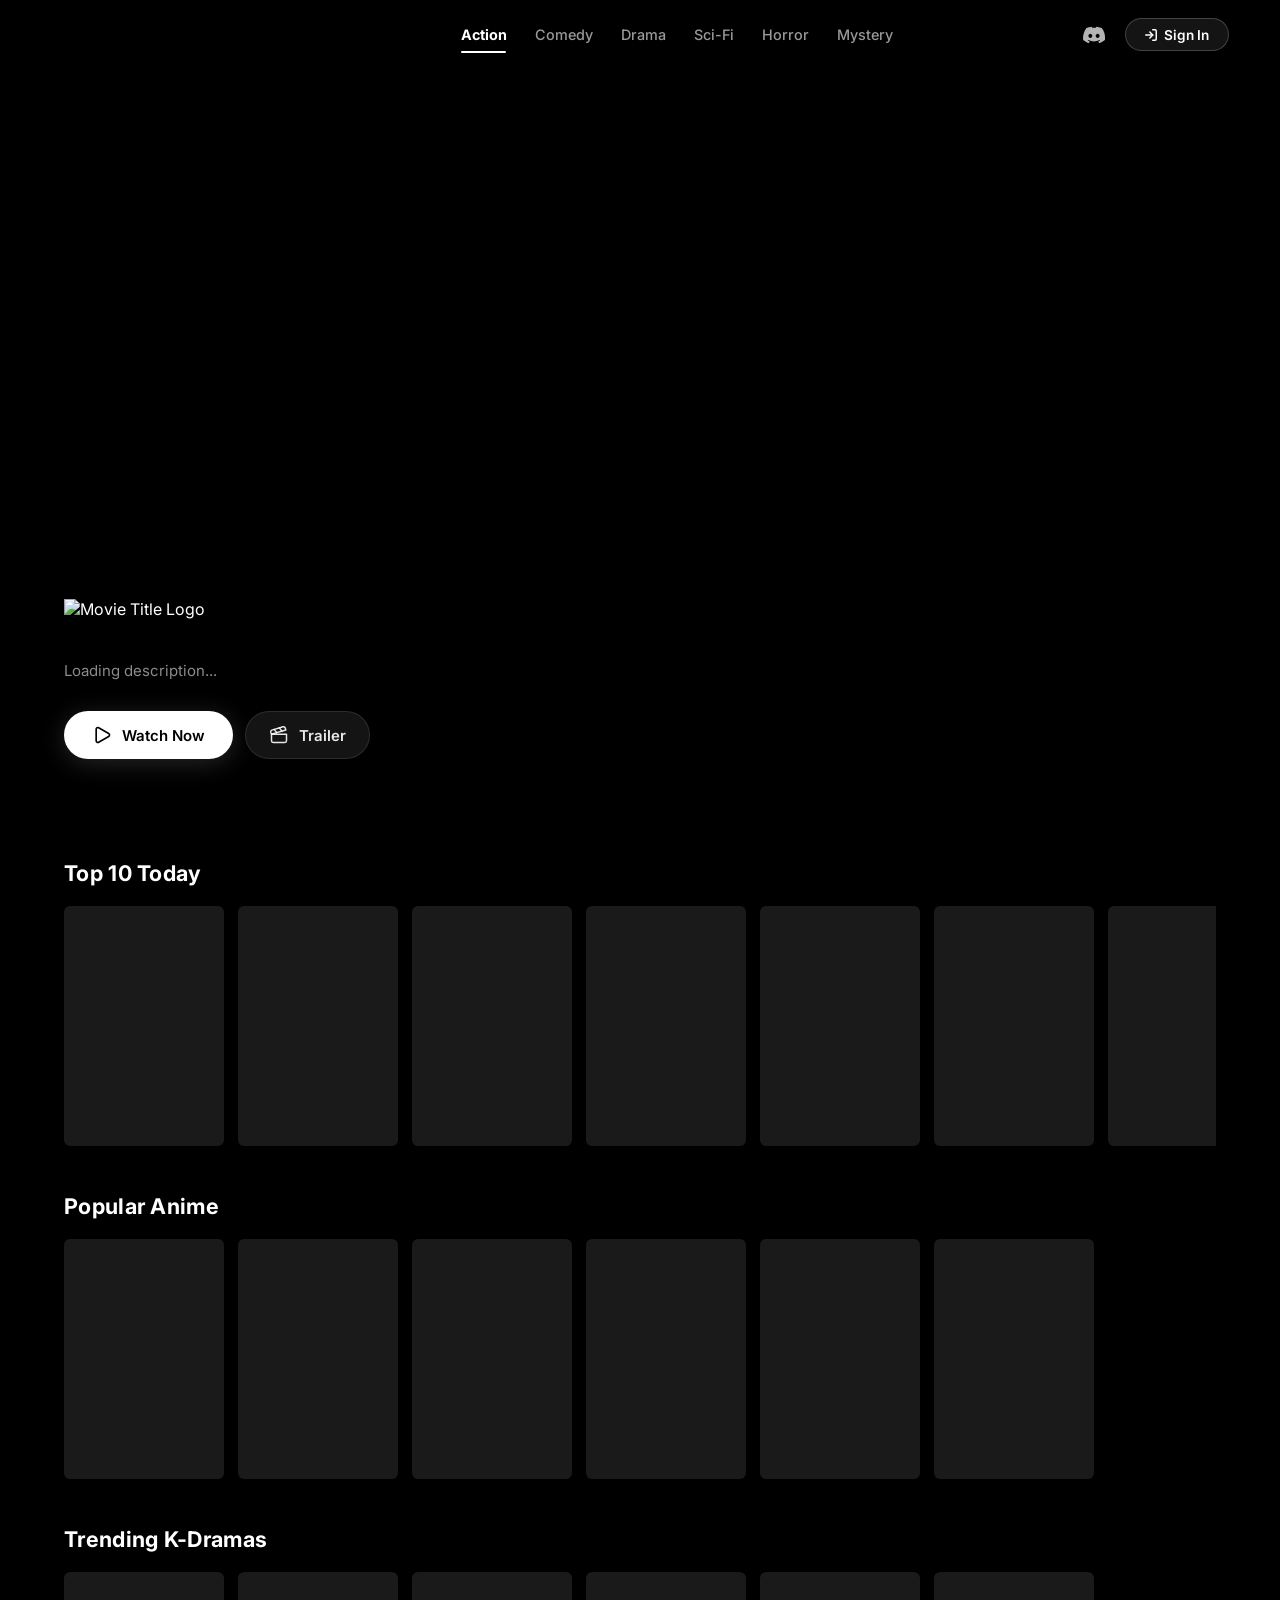
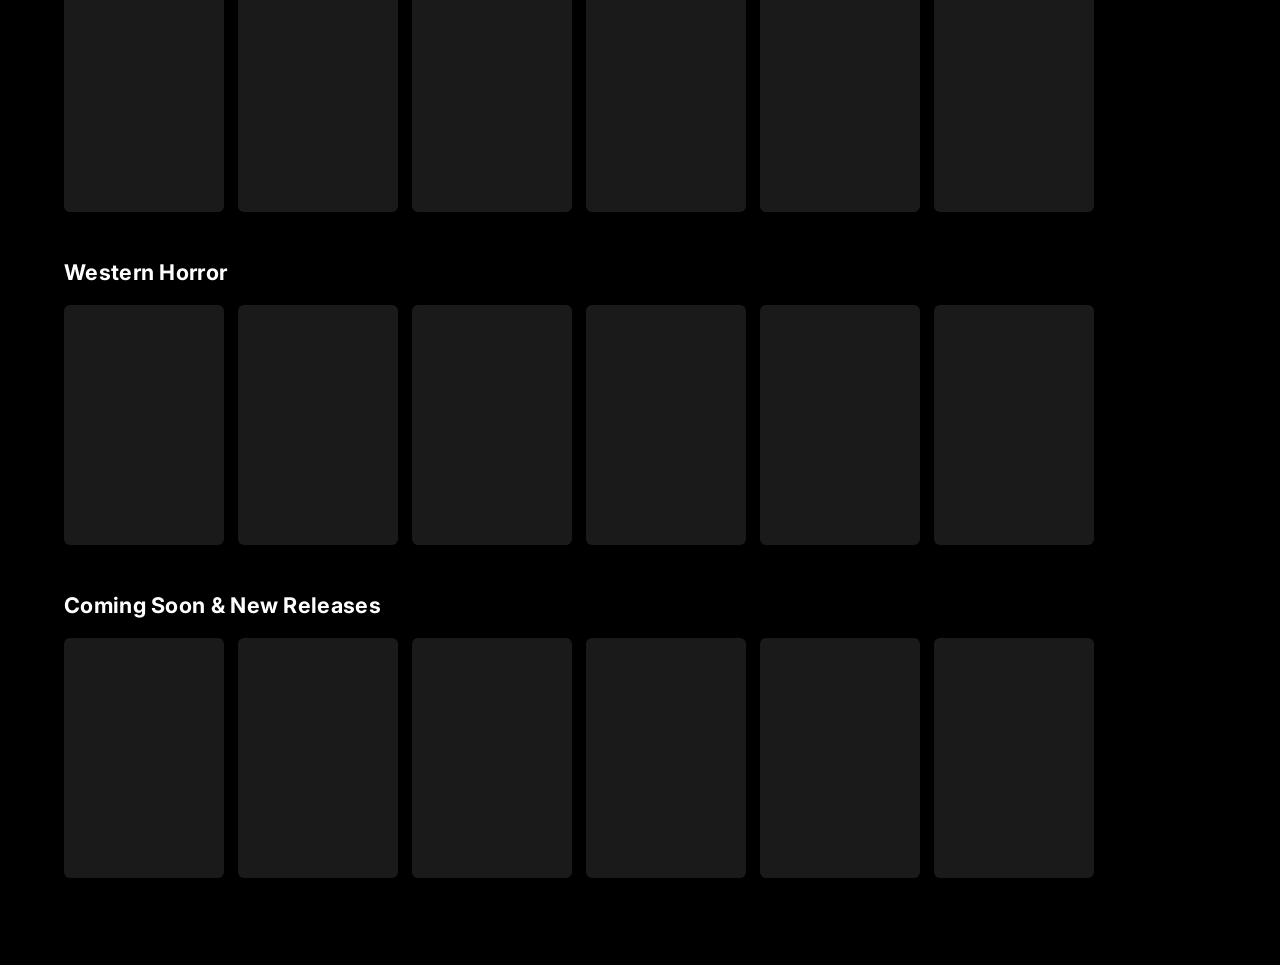
==== commit dff19573: "UPDATE: Add Search field and Continue watching container" ====
--- a/index.html
+++ b/index.html
@@ -1,4 +1,4 @@
-<!DOCTYPE html>
+﻿<!DOCTYPE html>
 <html lang="en">
 <head>
     <meta charset="UTF-8">
@@ -7,13 +7,15 @@
     <link rel="stylesheet" href="style.css">
     <link href="https://fonts.googleapis.com/css2?family=Inter:wght@400;600;700;800&display=swap" rel="stylesheet">
     <link href="https://fonts.googleapis.com/css2?family=Press+Start+2P&display=swap" rel="stylesheet">
+    <link href="https://fonts.googleapis.com/css2?family=JetBrains+Mono:wght@400;700&family=Lexend+Deca:wght@400;700&family=Work+Sans:wght@400;700&display=swap" rel="stylesheet">
+    <link rel="stylesheet" href="https://cdnjs.cloudflare.com/ajax/libs/font-awesome/6.5.1/css/all.min.css">
 </head>
 <body class="index-body">
 
     <nav class="global-navbar" id="main-nav">
         <div class="nav-left">
             <div class="nav-logo-container">
-                <img src="MStracker.png" alt="Mstracker" class="brand-logo-img">
+                <img src="images/MStracker.png" alt="Mstracker" class="brand-logo-img">
             </div>
         </div>
 
@@ -45,12 +47,9 @@
             <div class="nav-profile-wrapper" id="nav-profile-wrapper" style="display:none;">
                 <button class="nav-profile-btn" id="nav-profile-btn" aria-label="Open profile menu" aria-expanded="false">
                     <!-- PROFILE IMAGE: replace the src below with your desired image path, e.g. src="my-photo.jpg" -->
-                    <img src="" alt="Profile" class="nav-profile-img" id="nav-profile-img"
+                    <img src="images/nayeon&momo.png" alt="Profile" class="nav-profile-img" id="nav-profile-img"
                          onerror="this.style.display='none'; this.nextElementSibling.style.display='flex';" />
-                    <!-- Fallback avatar shown when no src is set -->
-                    <span class="nav-profile-fallback" id="nav-profile-fallback">
-                        <svg xmlns="http://www.w3.org/2000/svg" width="22" height="22" viewBox="0 0 24 24" fill="currentColor"><path d="M12 12c2.7 0 4.8-2.1 4.8-4.8S14.7 2.4 12 2.4 7.2 4.5 7.2 7.2 9.3 12 12 12zm0 2.4c-3.2 0-9.6 1.6-9.6 4.8v2.4h19.2v-2.4c0-3.2-6.4-4.8-9.6-4.8z"/></svg>
-                    </span>
+                   
                 </button>
 
                 <!-- Profile Dropdown Modal -->
@@ -58,11 +57,8 @@
                     <!-- Big avatar at top of dropdown -->
                     <div class="pd-avatar-ring">
                         <!-- PROFILE IMAGE (dropdown): same src as above -->
-                        <img src="" alt="Profile" class="pd-avatar-img" id="pd-avatar-img"
+                        <img src="images/nayeon&momo.png" alt="Profile" class="pd-avatar-img" id="pd-avatar-img"
                              onerror="this.style.display='none'; this.nextElementSibling.style.display='flex';" />
-                        <span class="pd-avatar-fallback" id="pd-avatar-fallback">
-                            <svg xmlns="http://www.w3.org/2000/svg" width="44" height="44" viewBox="0 0 24 24" fill="currentColor"><path d="M12 12c2.7 0 4.8-2.1 4.8-4.8S14.7 2.4 12 2.4 7.2 4.5 7.2 7.2 9.3 12 12 12zm0 2.4c-3.2 0-9.6 1.6-9.6 4.8v2.4h19.2v-2.4c0-3.2-6.4-4.8-9.6-4.8z"/></svg>
-                        </span>
                     </div>
                     <p class="pd-username" id="pd-username">Username</p>
                     <p class="pd-label">MY ACCOUNT</p>
@@ -122,6 +118,10 @@
         </main>
 
         <div class="catalog-container">
+            <section class="category-section continue-section" id="continue-section" style="display:none;">
+                <h2 class="category-title">Continue Watching</h2>
+                <div class="cards-slider continue-slider" id="row-continue"></div>
+            </section>
             <section class="category-section">
                 <h2 class="category-title">Top 10 Today</h2>
                 <div class="cards-slider" id="row-trending"></div>
@@ -192,6 +192,7 @@
             </div>
         </div>
     </div>
-    <script src="script.js"></script>
+    <script src="webTranslator.js"></script>
+<script src="script.js"></script>
 </body>
 </html>
--- a/style.css
+++ b/style.css
@@ -8,11 +8,17 @@
     font-family: 'Inter', sans-serif;
 }
 
-body {
+body.index-body {
     background-color: #000;
     color: #fff;
     min-height: 100vh;
     overflow-x: hidden;
+}
+
+body.videoplayer-body { 
+    background-color: #08080a; /* Premium deep obsidian base tint */
+    color: #ffffff;
+    padding-bottom: 80px; 
 }
 
 /* SPA page visibility */
@@ -126,7 +132,7 @@
     line-height: 1.6;
     color: rgba(255, 255, 255, 0.55);
     display: -webkit-box;
-    -webkit-line-clamp: 3;
+    line-clamp: 3;
     -webkit-box-orient: vertical;
     overflow: hidden;
 }
@@ -699,4 +705,728 @@
     grid-column: 1 / -1;
     text-align: center;
     padding: 60px 0;
-}+}
+
+/* ==========================================================================
+   9. Profile Icon & Dropdown
+   ========================================================================== */
+
+/* Wrapper keeps everything positioned */
+.nav-profile-wrapper {
+    position: relative;
+    display: flex;
+    align-items: center;
+}
+
+/* Circular profile button in navbar */
+.nav-profile-btn {
+    width: 40px;
+    height: 40px;
+    border-radius: 50%;
+    border: 2px solid rgba(255, 255, 255, 0.35);
+    background: rgba(255, 255, 255, 0.1);
+    cursor: pointer;
+    overflow: hidden;
+    display: flex;
+    align-items: center;
+    justify-content: center;
+    padding: 0;
+    transition: border-color 0.2s ease, box-shadow 0.2s ease, transform 0.15s ease;
+}
+.nav-profile-btn:hover {
+    border-color: #e50914;
+    box-shadow: 0 0 0 3px rgba(229, 9, 20, 0.25);
+    transform: scale(1.05);
+}
+
+/* Actual image inside button */
+.nav-profile-img {
+    width: 100%;
+    height: 100%;
+    object-fit: cover;
+    border-radius: 50%;
+    display: block;
+}
+
+/* SVG fallback shown when no image src */
+.nav-profile-fallback {
+    width: 100%;
+    height: 100%;
+    display: flex;
+    align-items: center;
+    justify-content: center;
+    color: rgba(255, 255, 255, 0.7);
+}
+
+/* ── Dropdown panel ── */
+.profile-dropdown {
+    position: absolute;
+    top: calc(100% + 14px);
+    right: 0;
+    width: 260px;
+    background: rgba(18, 18, 18, 0.72);
+    backdrop-filter: blur(24px) saturate(180%);
+    -webkit-backdrop-filter: blur(24px) saturate(180%);
+    border: 1px solid rgba(255, 255, 255, 0.1);
+    border-radius: 16px;
+    box-shadow: 0 20px 60px rgba(0, 0, 0, 0.7), 0 0 0 1px rgba(255,255,255,0.05) inset;
+    padding: 24px 16px 16px;
+    z-index: 200;
+    display: flex;
+    flex-direction: column;
+    align-items: center;
+    gap: 0;
+
+    /* Hidden by default */
+    opacity: 0;
+    pointer-events: none;
+    transform: translateY(-8px) scale(0.97);
+    transform-origin: top right;
+    transition: opacity 0.22s cubic-bezier(0.16, 1, 0.3, 1),
+                transform 0.22s cubic-bezier(0.16, 1, 0.3, 1);
+}
+.profile-dropdown.open {
+    opacity: 1;
+    pointer-events: auto;
+    transform: translateY(0) scale(1);
+}
+
+/* Big avatar ring inside dropdown */
+.pd-avatar-ring {
+    width: 80px;
+    height: 80px;
+    border-radius: 50%;
+    border: 3px solid rgba(255, 255, 255, 0.2);
+    background: rgba(255, 255, 255, 0.08);
+    overflow: hidden;
+    display: flex;
+    align-items: center;
+    justify-content: center;
+    margin-bottom: 12px;
+    box-shadow: 0 0 0 4px rgba(229, 9, 20, 0.15);
+}
+.pd-avatar-img {
+    width: 100%;
+    height: 100%;
+    object-fit: cover;
+    border-radius: 50%;
+    display: block;
+}
+.pd-avatar-fallback {
+    width: 100%;
+    height: 100%;
+    display: flex;
+    align-items: center;
+    justify-content: center;
+    color: rgba(255, 255, 255, 0.5);
+}
+
+/* Username + label */
+.pd-username {
+    font-size: 1.05rem;
+    font-weight: 700;
+    color: #fff;
+    margin-bottom: 2px;
+    letter-spacing: -0.2px;
+}
+.pd-label {
+    font-size: 0.65rem;
+    font-weight: 600;
+    letter-spacing: 2.5px;
+    color: rgba(255, 255, 255, 0.35);
+    text-transform: uppercase;
+    margin-bottom: 14px;
+}
+
+/* Dividers */
+.pd-divider {
+    width: 100%;
+    height: 1px;
+    background: rgba(255, 255, 255, 0.08);
+    margin: 6px 0;
+}
+
+/* Menu list */
+.pd-menu-list {
+    width: 100%;
+    list-style: none;
+    padding: 6px 0;
+    display: flex;
+    flex-direction: column;
+    gap: 2px;
+}
+
+.pd-menu-item {
+    display: flex;
+    align-items: center;
+    gap: 12px;
+    padding: 10px 12px;
+    border-radius: 10px;
+    font-size: 0.88rem;
+    font-weight: 500;
+    color: rgba(255, 255, 255, 0.75);
+    cursor: pointer;
+    transition: background 0.15s ease, color 0.15s ease, transform 0.1s ease;
+    user-select: none;
+}
+.pd-menu-item svg { flex-shrink: 0; opacity: 0.7; transition: opacity 0.15s ease; }
+.pd-menu-item:hover {
+    background: rgba(255, 255, 255, 0.09);
+    color: #fff;
+    transform: translateX(2px);
+}
+.pd-menu-item:hover svg { opacity: 1; }
+
+/* Sign Out — red accent on hover */
+.pd-signout { color: rgba(255, 255, 255, 0.6); }
+.pd-signout:hover {
+    background: rgba(229, 9, 20, 0.15);
+    color: #e50914;
+    transform: translateX(2px);
+}
+.pd-signout:hover svg { opacity: 1; color: #e50914; }
+
+
+/* Asymmetric Layout Split View Workspace */
+        .theater-deck-workspace {
+            max-width: 1680px;
+            margin: 110px auto 0 auto;
+            padding: 0 4%;
+            display: grid;
+            grid-template-columns: minmax(0, 1.85fr) minmax(0, 1.15fr);
+            gap: 40px;
+            align-items: start;
+        }
+        @media (max-width: 1150px) {
+            .theater-deck-workspace { 
+                grid-template-columns: 1fr; 
+                margin-top: 95px; 
+                gap: 30px;
+            }
+        }
+
+        /* ── LEFT FRAME: Media Columns & Sub-Panels ── */
+        .stage-media-column {
+            display: flex;
+            flex-direction: column;
+            gap: 28px;
+            min-width: 0;
+        }
+
+        .cinema-viewport-container {
+            position: relative;
+            width: 100%;
+            aspect-ratio: 16 / 9;
+            min-width: 0;
+            background-color: #000000;
+            border-radius: 16px;
+            overflow: hidden;
+            box-shadow: 0 25px 50px -12px rgba(0, 0, 0, 0.7);
+            border: 1px solid rgba(255, 255, 255, 0.06);
+        }
+        .embedded-stream-unit { width: 100%; height: 100%; object-fit: cover; display: block; }
+
+        .media-empty-layer {
+            position: absolute;
+            inset: 0;
+            display: flex;
+            flex-direction: column;
+            align-items: center;
+            justify-content: center;
+            gap: 16px;
+            background: linear-gradient(135deg, #121216 0%, #050507 100%);
+            color: rgba(255,255,255,0.35);
+            z-index: 1;
+        }
+        .media-empty-layer .placeholder-backdrop {
+            position: absolute;
+            inset: 0;
+            background-size: cover;
+            background-position: center;
+            background-repeat: no-repeat;
+            opacity: 0.18;
+            filter: blur(6px);
+        }
+        .media-empty-layer .placeholder-inner {
+            position: relative;
+            z-index: 2;
+            display: flex;
+            flex-direction: column;
+            align-items: center;
+            gap: 12px;
+            text-align: center;
+        }
+        .placeholder-play-ring {
+            width: 72px;
+            height: 72px;
+            border-radius: 50%;
+            border: 2px solid rgba(255,255,255,0.2);
+            display: flex;
+            align-items: center;
+            justify-content: center;
+            font-size: 2rem;
+            filter: drop-shadow(0 4px 12px rgba(0,0,0,0.5));
+        }
+        .media-empty-layer p { font-size: 0.85rem; color: rgba(255,255,255,0.3); }
+        .media-empty-layer strong { font-size: 1.1rem; color: rgba(255,255,255,0.6); font-weight: 700; }
+
+        /* iOS-Inspired Capsule Navigation Tabs Rail */
+        .capsule-navigation-rail {
+            display: inline-flex;
+            background-color: rgba(255, 255, 255, 0.04);
+            border: 1px solid rgba(255, 255, 255, 0.05);
+            padding: 6px;
+            border-radius: 30px;
+            gap: 6px;
+            width: fit-content;
+        }
+        .capsule-tab-btn {
+            background: none;
+            border: none;
+            color: rgba(255, 255, 255, 0.5);
+            font-size: 0.9rem;
+            font-weight: 600;
+            padding: 8px 20px;
+            border-radius: 20px;
+            cursor: pointer;
+            transition: all 0.25s cubic-bezier(0.4, 0, 0.2, 1);
+        }
+        .capsule-tab-btn:hover { color: #ffffff; background-color: rgba(255,255,255,0.03); }
+        .capsule-tab-btn.active-pill { 
+            color: #000000; 
+            background-color: #ffffff; 
+            box-shadow: 0 4px 12px rgba(0, 0, 0, 0.15);
+        }
+
+        .deck-panels-viewport { padding: 4px 2px; }
+        .deck-viewpane { display: none; animation: paneReveal 0.35s cubic-bezier(0.4, 0, 0.2, 1) forwards; }
+        .deck-viewpane.active-pane { display: block; }
+        @keyframes paneReveal {
+            from { opacity: 0; transform: translateY(8px); }
+            to   { opacity: 1; transform: translateY(0); }
+        }
+
+        /* ── Overview Tab Layout ── */
+        .deck-showcase-title {
+            font-size: 2.4rem;
+            font-weight: 800;
+            letter-spacing: -0.8px;
+            margin-bottom: 14px;
+            background: linear-gradient(to right, #ffffff, #b5b5be);
+            background-clip: text;
+            -webkit-text-fill-color: transparent;
+        }
+        .deck-metadata-cloud {
+            display: flex;
+            align-items: center;
+            gap: 10px;
+            margin-bottom: 20px;
+            flex-wrap: wrap;
+        }
+        .meta-chip {
+            font-size: 0.78rem;
+            font-weight: 700;
+            padding: 4px 10px;
+            border-radius: 6px;
+            background-color: rgba(255, 255, 255, 0.05);
+            border: 1px solid rgba(255, 255, 255, 0.1);
+            color: #e2e2e9;
+        }
+        .meta-chip.high-match {
+            background-color: rgba(46, 204, 113, 0.12);
+            border-color: rgba(46, 204, 113, 0.25);
+            color: #2ecc71;
+        }
+        .deck-synopsis-narrative {
+            color: #a1a1aa;
+            font-size: 1.02rem;
+            line-height: 1.65;
+            max-width: 95%;
+            margin-bottom: 28px;
+        }
+
+        /* Cast Row Lists */
+        .cast-section-title {
+            font-size: 0.85rem;
+            font-weight: 700;
+            color: rgba(255,255,255,0.4);
+            letter-spacing: 1px;
+            text-transform: uppercase;
+            margin-bottom: 14px;
+        }
+        .cast-scroll-row {
+            display: flex;
+            gap: 16px;
+            overflow-x: auto;
+            padding: 10px 4px 16px 4px; /* Added padding so shadows don't clip while scrolling */
+            scrollbar-width: none; /* Hides scrollbar on Firefox */
+            /* --- ADD THESE FOR DRAG SCROLL --- */
+            cursor: grab;
+            user-select: none; /* Prevents text highlighting while dragging */
+            scroll-behavior: smooth;
+        }
+
+        .cast-scroll-row:active {
+            cursor: grabbing; /* Changes cursor when holding down mouse */
+            scroll-behavior: auto; /* Disables smooth scroll during active drag for responsive tracking */
+        }
+
+        
+        .cast-scroll-row::-webkit-scrollbar { 
+            display: none; /* Hides scrollbar on Chrome, Safari, and Edge */
+        }
+        .cast-card { 
+            flex: 0 0 auto; 
+            width: 140px; 
+            aspect-ratio: 2 / 3;
+            position: relative;
+            border-radius: 16px;
+            overflow: hidden;
+            border: 1px solid rgba(255, 255, 255, 0.08);
+            box-shadow: 0 10px 20px rgba(0,0,0,0.3);
+            cursor: pointer;
+            transition: transform 0.3s cubic-bezier(0.25, 0.8, 0.25, 1), box-shadow 0.3s ease;
+        }
+        /* Hover Effect: Scale up slightly and apply a soft white glow */
+        .cast-card:hover {
+            transform: scale(1.05);
+            box-shadow: 0 0 15px rgba(255, 255, 255, 0.25), 0 10px 20px rgba(0,0,0,0.5);
+            border-color: rgba(255, 255, 255, 0.2);
+        }
+        .cast-avatar {
+            width: 100%;
+            height: 100%;
+            background-size: cover;
+            background-position: center top;
+            background-color: #1a1a1f;
+        }
+        /* Gradient Overlay to make the text readable over the portrait photo */
+        .cast-text-overlay {
+            position: absolute;
+            inset: 0;
+            background: linear-gradient(to top, rgba(0, 0, 0, 0.95) 0%, rgba(0, 0, 0, 0.5) 40%, transparent 75%);
+            display: flex;
+            flex-direction: column;
+            justify-content: flex-end;
+            padding: 12px;
+            text-align: left;
+            pointer-events: none;
+        }
+        .cast-name { 
+            font-size: 0.95rem; 
+            font-weight: 700; 
+            color: #ffffff; 
+            line-height: 1.2; 
+            margin-bottom: 2px;
+        }
+        .cast-role { 
+            font-size: 0.78rem; 
+            color: rgba(255, 255, 255, 0.6); 
+            font-weight: 500;
+            white-space: nowrap;
+            overflow: hidden;
+            text-overflow: ellipsis;
+        }
+
+        /* Inline clone container for smaller media views */
+        .episodes-tab-inner { display: flex; flex-direction: column; gap: 12px; }
+
+        /* More Like This Item Grid */
+        .premium-recommendations-grid {
+            display: grid;
+            grid-template-columns: repeat(auto-fill, minmax(180px, 1fr));
+            gap: 20px;
+        }
+        .suggested-card {
+            background-color: #141417;
+            border-radius: 12px;
+            overflow: hidden;
+            border: 1px solid rgba(255,255,255,0.04);
+            cursor: pointer;
+            transition: transform 0.25s cubic-bezier(0.4, 0, 0.2, 1), border-color 0.25s ease;
+        }
+        .suggested-card:hover { 
+            transform: translateY(-5px); 
+            border-color: rgba(255,255,255,0.15); 
+            box-shadow: 0 12px 24px rgba(0,0,0,0.5);
+        }
+        .suggested-thumb {
+            width: 100%;
+            aspect-ratio: 16/10;
+            background-size: cover;
+            background-position: center;
+            background-color: #18181c;
+        }
+        .suggested-info { padding: 12px; }
+        .suggested-info h5 {
+            font-size: 0.9rem;
+            font-weight: 700;
+            margin-bottom: 4px;
+            white-space: nowrap;
+            overflow: hidden;
+            text-overflow: ellipsis;
+        }
+        .suggested-info p { font-size: 0.78rem; color: #a1a1aa; }
+
+        /* Meta Details Panel */
+        .premium-extended-details-grid { display: flex; flex-direction: column; gap: 14px; }
+        .extended-row { font-size: 0.95rem; line-height: 1.6; display: flex; gap: 10px; }
+        .extended-row strong {
+            color: #71717a;
+            font-weight: 500;
+            min-width: 120px;
+            flex-shrink: 0;
+        }
+
+        /* ── RIGHT FRAME: Premium Track Stack Containers ── */
+        .sidebar-panel-container {
+            background-color: rgba(255, 255, 255, 0.02);
+            border: 1px solid rgba(255, 255, 255, 0.05);
+            border-radius: 20px;
+            padding: 24px;
+            backdrop-filter: blur(16px);
+            -webkit-backdrop-filter: blur(16px);
+            display: flex;
+            flex-direction: column;
+            gap: 20px;
+            min-width: 0;
+        }
+        .sidebar-panel-container.hidden { display: none; }
+
+        .sidebar-control-group {
+            display: flex;
+            align-items: center;
+            justify-content: space-between;
+            border-bottom: 1px solid rgba(255, 255, 255, 0.06);
+            padding-bottom: 18px;
+            margin-bottom: 12px;
+            gap: 16px;
+        }
+        .sidebar-header-meta h3 { font-size: 1.1rem; font-weight: 700; letter-spacing: -0.2px; margin-bottom: 2px; }
+        .sidebar-header-meta p { font-size: 0.8rem; color: #71717a; }
+
+        /* Custom Season Dropdown */
+        .premium-select-dropdown {
+            position: relative;
+            display: inline-block;
+            user-select: none;
+            z-index: 100;
+        }
+        .premium-select-dropdown .psd-trigger {
+            display: flex;
+            align-items: center;
+            gap: 10px;
+            background-color: #1a1a1f;
+            border: 1px solid rgba(255, 255, 255, 0.12);
+            color: #ffffff;
+            padding: 9px 16px;
+            border-radius: 10px;
+            font-size: 0.88rem;
+            font-weight: 700;
+            cursor: pointer;
+            transition: background 0.2s, border-color 0.2s;
+            white-space: nowrap;
+            font-family: inherit;
+        }
+        .premium-select-dropdown .psd-trigger:hover {
+            background-color: #222228;
+            border-color: rgba(255, 255, 255, 0.22);
+        }
+        .premium-select-dropdown .psd-trigger .psd-chevron {
+            width: 18px;
+            height: 18px;
+            display: flex;
+            align-items: center;
+            justify-content: center;
+            transition: transform 0.25s cubic-bezier(0.4, 0, 0.2, 1);
+            flex-shrink: 0;
+        }
+        .premium-select-dropdown.open .psd-trigger .psd-chevron {
+            transform: rotate(180deg);
+        }
+        .premium-select-dropdown .psd-menu {
+            position: absolute;
+            top: calc(100% + 8px);
+            right: 0;
+            min-width: 100%;
+            background-color: #161618;
+            border: 1px solid rgba(255, 255, 255, 0.08);
+            border-radius: 12px;
+            overflow: hidden;
+            box-shadow: 0 16px 40px rgba(0, 0, 0, 0.6);
+            opacity: 0;
+            transform: translateY(-6px) scale(0.97);
+            pointer-events: none;
+            transition: opacity 0.2s cubic-bezier(0.4, 0, 0.2, 1),
+                        transform 0.2s cubic-bezier(0.4, 0, 0.2, 1);
+        }
+        .premium-select-dropdown.open .psd-menu {
+            opacity: 1;
+            transform: translateY(0) scale(1);
+            pointer-events: all;
+        }
+        .premium-select-dropdown .psd-option {
+            padding: 12px 20px;
+            font-size: 0.9rem;
+            font-weight: 700;
+            color: #ffffff;
+            cursor: pointer;
+            transition: background 0.15s ease;
+            white-space: nowrap;
+        }
+        .premium-select-dropdown .psd-option:hover {
+            background-color: #e8b84b;
+            color: #000000;
+        }
+        .premium-select-dropdown .psd-option.psd-selected {
+            background-color: #e8b84b;
+            color: #000000;
+        }
+
+        .track-vertical-scrollway {
+            display: flex;
+            flex-direction: column;
+            gap: 12px;
+            max-height: 600px;
+            overflow-y: auto;
+            padding-right: 4px;
+            scrollbar-width: thin;
+            scrollbar-color: rgba(255,255,255,0.1) transparent;
+        }
+
+        .track-strip-item {
+            display: flex;
+            align-items: center;
+            background-color: transparent;
+            border: 1px solid transparent;
+            border-radius: 12px;
+            padding: 10px;
+            gap: 16px;
+            cursor: pointer;
+            transition: all 0.2s ease;
+        }
+
+        .track-strip-item:hover { background-color: rgba(232, 184, 75, 0.05); border-color: rgba(232, 184, 75, 0.25); }
+        .track-strip-item.active-stream-track { background-color: rgba(232, 184, 75, 0.12); border-color: #e8b84b; }
+
+        .track-thumbnail-capsule {
+            position: relative;
+            width: 120px;
+            aspect-ratio: 16 / 10;
+            background-color: #18181b;
+            border-radius: 8px;
+            background-size: cover;
+            background-position: center;
+            flex-shrink: 0;
+            box-shadow: 0 4px 10px rgba(0,0,0,0.3);
+        }
+        .track-thumbnail-capsule::after {
+            content: '▶';
+            position: absolute;
+            inset: 0;
+            background-color: rgba(0,0,0,0.4);
+            display: flex;
+            align-items: center;
+            justify-content: center;
+            font-size: 0.8rem;
+            opacity: 0;
+            transition: opacity 0.2s ease;
+            border-radius: 8px;
+        }
+        .track-strip-item:hover .track-thumbnail-capsule::after { opacity: 1; }
+        .track-strip-item.active-stream-track .track-thumbnail-capsule::after { content: '⏸'; opacity: 1; }
+
+        .track-description-block { flex-grow: 1; min-width: 0; }
+        .track-row-header {
+            display: flex;
+            align-items: center;
+            justify-content: space-between;
+            margin-bottom: 4px;
+            gap: 8px;
+        }
+        .track-row-header h4 { font-size: 0.92rem; font-weight: 600; color: #f4f4f5; white-space: nowrap; overflow: hidden; text-overflow: ellipsis; }
+        .track-duration-stamp { font-size: 0.78rem; color: #71717a; font-weight: 500; }
+        .track-summary-excerpt {
+            font-size: 0.82rem;
+            color: #a1a1aa;
+            line-height: 1.4;
+            display: -webkit-box;
+            -webkit-line-clamp: 2;
+            -webkit-box-orient: vertical;
+            overflow: hidden;
+        }
+
+        /* Movie Static Placement Information Shell */
+        .movie-info-panel { display: flex; flex-direction: column; gap: 20px; }
+        .movie-poster-large {
+            width: 100%;
+            aspect-ratio: 2/3;
+            background-size: cover;
+            background-position: center;
+            border-radius: 12px;
+            background-color: #141417;
+            box-shadow: 0 12px 32px rgba(0,0,0,0.4);
+            border: 1px solid rgba(255,255,255,0.05);
+        }
+        .movie-quick-facts { display: flex; flex-direction: column; gap: 12px; padding-top: 4px; }
+        .fact-row { display: flex; gap: 10px; font-size: 0.9rem; line-height: 1.4; }
+        .fact-row span:first-child { color: #71717a; min-width: 90px; }
+
+        /* Global Structural Loader Animations */
+        #page-loading {
+            display: flex;
+            align-items: center;
+            justify-content: center;
+            min-height: 70vh;
+            font-size: 1rem;
+            color: rgba(255,255,255,0.3);
+            flex-direction: column;
+            gap: 16px;
+        }
+        .loading-spinner {
+            width: 40px; height: 40px;
+            border: 3px solid rgba(255,255,255,0.06);
+            border-top-color: #ffffff;
+            border-radius: 50%;
+            animation: spin 0.75s linear infinite;
+        }
+        @keyframes spin { to { transform: rotate(360deg); } }
+        
+        /* Responsive tweaks */
+        @media (max-width: 900px) {
+            .theater-deck-workspace {
+                max-width: 1100px;
+                margin-top: 80px;
+                padding: 0 6%;
+                gap: 22px;
+            }
+            .deck-showcase-title { font-size: 1.8rem; letter-spacing: -0.6px; }
+            .placeholder-play-ring { width: 56px; height: 56px; font-size: 1.6rem; }
+            .capsule-navigation-rail { width: 100%; gap: 8px; flex-wrap: wrap; }
+            .sidebar-panel-container { padding: 16px; }
+            .media-empty-layer p { font-size: 0.9rem; }
+            .track-thumbnail-capsule { width: 100px; }
+        }
+
+        @media (max-width: 480px) {
+            body { padding-bottom: 40px; }
+            .theater-deck-workspace {
+                margin: 64px 12px 0;
+                padding: 0;
+                gap: 16px;
+            }
+            .theater-deck-workspace { grid-template-columns: 1fr; }
+            .deck-showcase-title { font-size: 1.4rem; letter-spacing: -0.4px; margin-bottom: 8px; }
+            .deck-synopsis-narrative { font-size: 0.95rem; line-height: 1.5; margin-bottom: 16px; }
+            .placeholder-play-ring { width: 48px; height: 48px; font-size: 1.25rem; }
+            .media-empty-layer .placeholder-inner { gap: 8px; }
+            .cast-card { width: 110px; border-radius: 12px; }
+            .cast-name { font-size: 0.85rem; }
+            .cast-role { font-size: 0.7rem; }
+            .suggested-card { border-radius: 10px; }
+            .capsule-tab-btn { padding: 6px 12px; font-size: 0.85rem; }
+            .sidebar-panel-container { display: none; }
+            .cinema-viewport-container { border-radius: 10px; }
+            .movie-poster-large { aspect-ratio: 3/4; }
+            .page-content-tight { max-width: 100%; padding: 0 12px; }
+        }
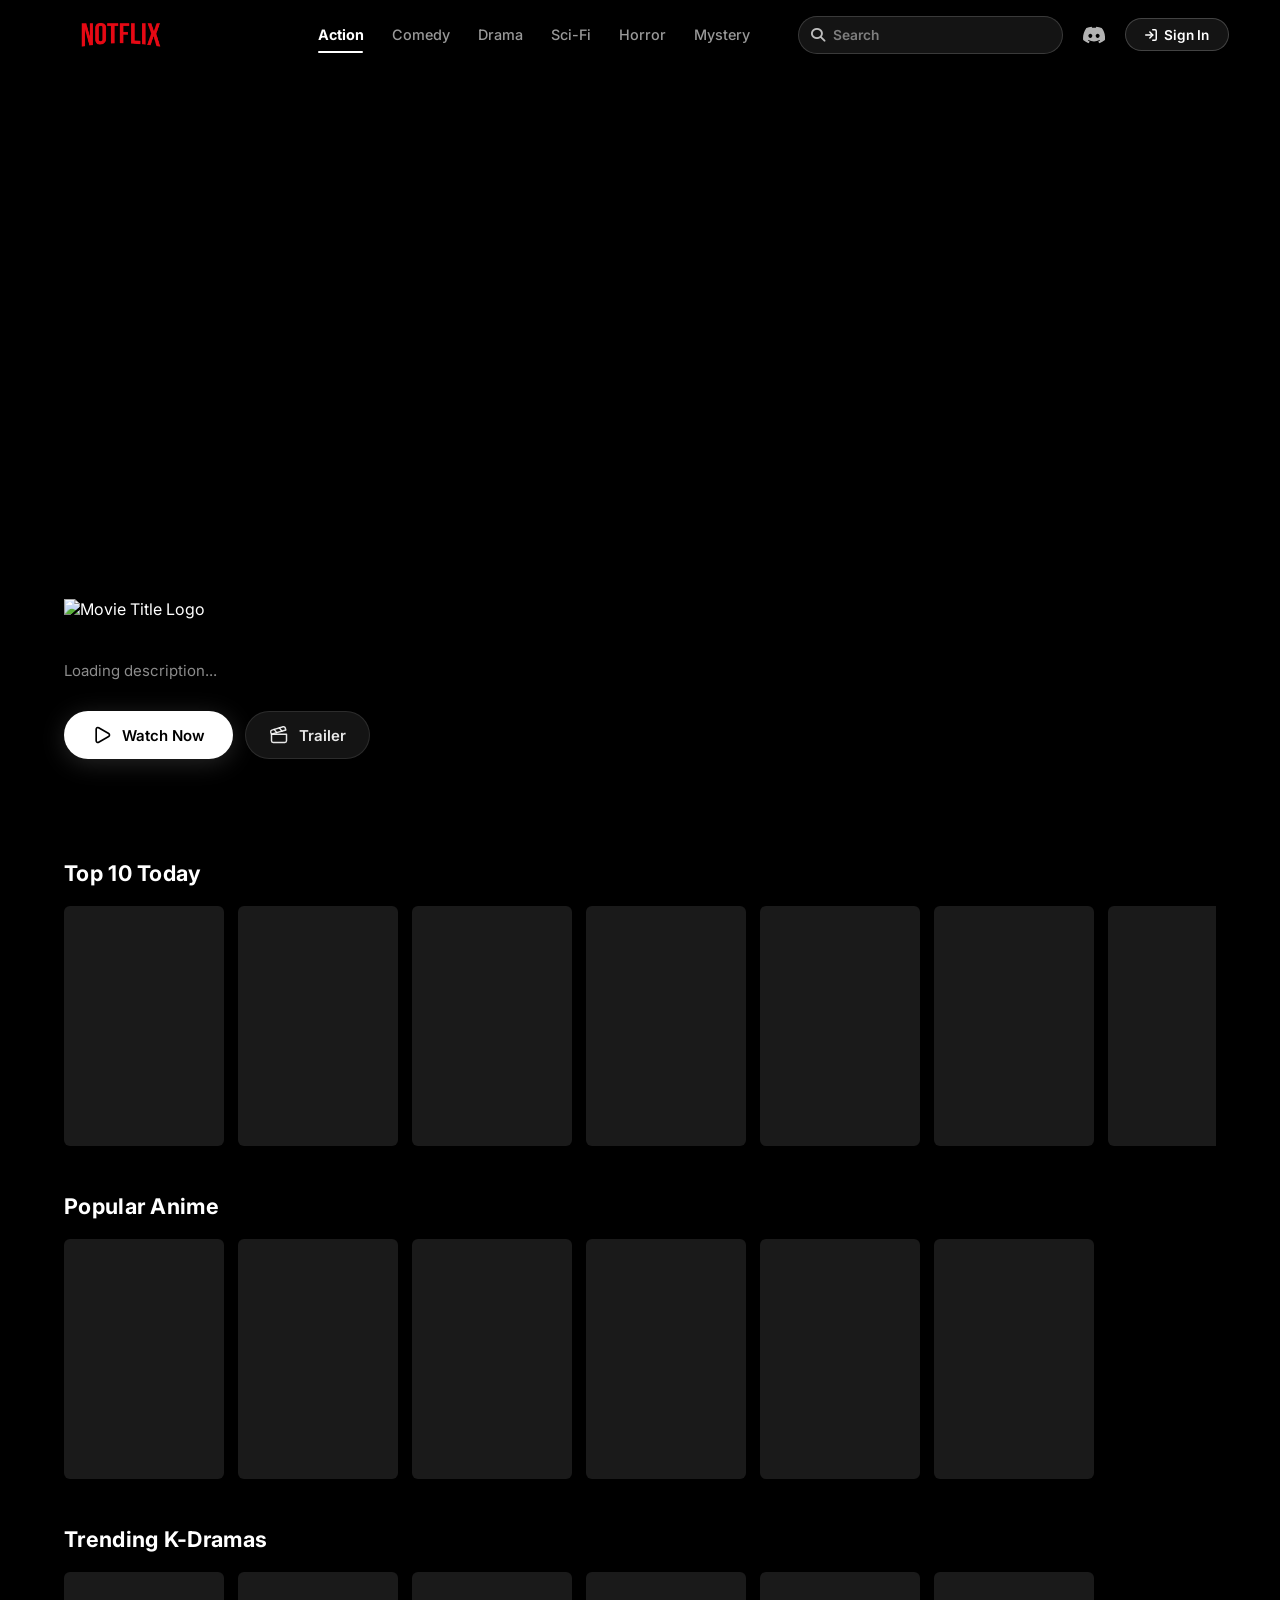
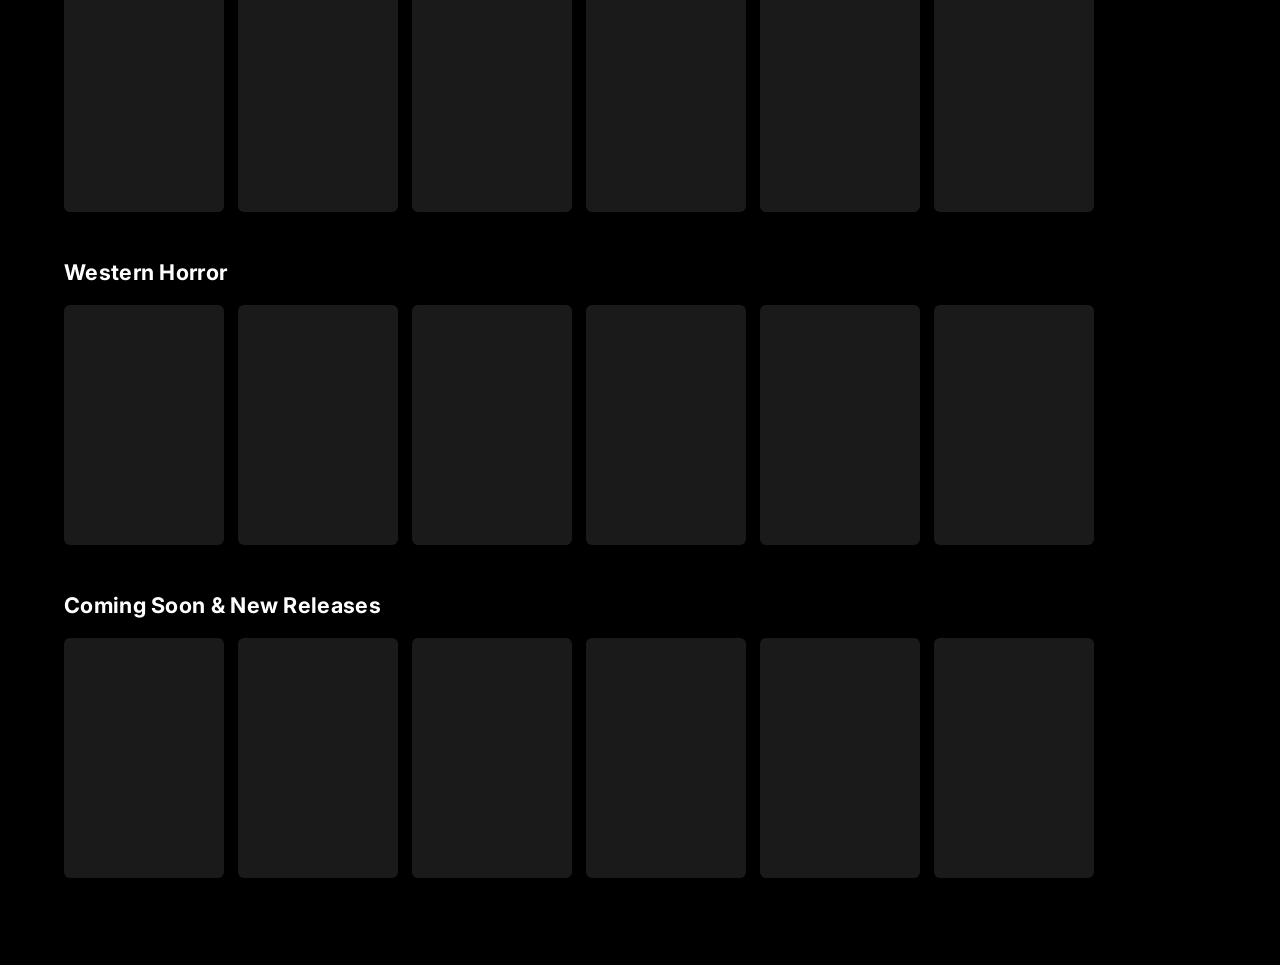
==== commit 6ed5f9c9: "REFRACTOR: Moved the webTranslator.js to script.js" ====
--- a/index.html
+++ b/index.html
@@ -192,7 +192,6 @@
             </div>
         </div>
     </div>
-    <script src="webTranslator.js"></script>
 <script src="script.js"></script>
 </body>
 </html>
--- a/style.css
+++ b/style.css
@@ -1,11 +1,21 @@
-/* ==========================================================================
+﻿/* ==========================================================================
    1. Global Resets & Variables
    ========================================================================== */
 * {
     margin: 0;
     padding: 0;
     box-sizing: border-box;
-    font-family: 'Inter', sans-serif;
+    font-family: var(--main-font, 'Inter', sans-serif);
+}
+
+html { scroll-behavior: smooth; }
+
+body.profile-body {
+    background-color: #0a0a0a;
+    color: #fff;
+    min-height: 100vh;
+    padding-top: 70px;
+    transition: background-color 0.3s, color 0.3s;
 }
 
 body.index-body {
@@ -349,6 +359,159 @@
 }
 .red-tag  { background-color: #e50914; color: #fff; }
 .grey-tag { background-color: rgba(255,255,255,0.2); color: #fff; border: 1px solid rgba(255,255,255,0.15); font-size: 0.5rem; }
+
+.continue-section {
+    display: none;
+}
+
+.continue-card {
+    cursor: pointer;
+    position: relative;
+    border-radius: 12px;
+    transition: transform 0.28s cubic-bezier(0.34,1.56,0.64,1), box-shadow 0.28s ease;
+}
+
+.continue-card:hover {
+    transform: scale(1.05);
+    box-shadow: none;
+}
+
+.continue-card .card-image-placeholder {
+    border-radius: 12px;
+    border: none;
+    transition: filter 0.28s ease, box-shadow 0.28s ease;
+}
+
+.continue-card:hover .card-image-placeholder {
+    filter: brightness(0.55) saturate(0.3);
+    box-shadow: 0 0 12px 2px rgba(225,176,65,0.35);
+}
+
+.continue-play-overlay {
+    position: absolute;
+    inset: 0;
+    border-radius: 12px;
+    background: rgba(0, 0, 0, 0);
+    display: flex;
+    align-items: center;
+    justify-content: center;
+    z-index: 3;
+    pointer-events: none;
+    transition: background 0.28s ease;
+}
+
+.continue-play-btn {
+    opacity: 0;
+    transform: scale(0.7);
+    display: flex;
+    flex-direction: column;
+    align-items: center;
+    gap: 6px;
+    transition: opacity 0.25s ease,
+                transform 0.28s cubic-bezier(0.34,1.56,0.64,1);
+}
+
+.continue-play-btn svg {
+    filter: drop-shadow(0 2px 8px rgba(0,0,0,0.7));
+}
+
+.continue-play-btn span {
+    font-size: 9px;
+    font-weight: 800;
+    letter-spacing: 0.5px;
+    color: #fff;
+    text-shadow: 0 1px 4px rgba(0,0,0,0.8);
+    text-transform: uppercase;
+}
+
+.continue-card:hover .continue-play-overlay {
+    background: rgba(0,0,0,0.25);
+}
+
+.continue-card:hover .continue-play-btn {
+    opacity: 1;
+    transform: scale(1);
+}
+
+.continue-remove-btn {
+    position: absolute;
+    top: 10px;
+    right: 10px;
+    width: 30px;
+    height: 30px;
+    border: none;
+    border-radius: 50%;
+    background: rgba(0, 0, 0, 0.65);
+    color: #fff;
+    display: flex;
+    align-items: center;
+    justify-content: center;
+    z-index: 4;
+    cursor: pointer;
+    transition: transform 0.2s ease, background-color 0.2s ease;
+}
+
+.continue-remove-btn:hover {
+    transform: scale(1.05);
+    background: rgba(0, 0, 0, 0.85);
+}
+
+.continue-remove-btn svg {
+    width: 16px;
+    height: 16px;
+    fill: none;
+    stroke: currentColor;
+    stroke-width: 2;
+    stroke-linecap: round;
+    stroke-linejoin: round;
+    pointer-events: none;
+}
+
+.continue-overlay {
+    position: absolute;
+    inset: auto 0 0 0;
+    padding: 42px 10px 10px;
+    background: linear-gradient(to top, rgba(0,0,0,0.92), rgba(0,0,0,0));
+    display: flex;
+    flex-direction: column;
+    gap: 4px;
+    z-index: 4;
+}
+
+.continue-overlay strong {
+    color: #fff;
+    font-size: 0.78rem;
+    line-height: 1.15;
+    white-space: nowrap;
+    overflow: hidden;
+    text-overflow: ellipsis;
+}
+
+.continue-overlay span,
+.continue-overlay small {
+    color: rgba(255,255,255,0.68);
+    font-size: 0.64rem;
+    font-weight: 700;
+    white-space: nowrap;
+    overflow: hidden;
+    text-overflow: ellipsis;
+}
+
+.continue-progress {
+    height: 4px;
+    width: 100%;
+    border-radius: 999px;
+    overflow: hidden;
+    background: rgba(255,255,255,0.25);
+    margin-top: 3px;
+}
+
+.continue-progress span {
+    display: block;
+    height: 100%;
+    background: #e50914;
+    border-radius: inherit;
+}
 
 /* ==========================================================================
    5. Skeleton Shimmer
@@ -871,8 +1034,8 @@
 }
 .pd-menu-item svg { flex-shrink: 0; opacity: 0.7; transition: opacity 0.15s ease; }
 .pd-menu-item:hover {
-    background: rgba(255, 255, 255, 0.09);
-    color: #fff;
+    background: #FFDB49;
+    color: #000000;
     transform: translateX(2px);
 }
 .pd-menu-item:hover svg { opacity: 1; }
@@ -880,11 +1043,11 @@
 /* Sign Out — red accent on hover */
 .pd-signout { color: rgba(255, 255, 255, 0.6); }
 .pd-signout:hover {
-    background: rgba(229, 9, 20, 0.15);
-    color: #e50914;
+    background: #e50914;
+    color: #ffffff;
     transform: translateX(2px);
 }
-.pd-signout:hover svg { opacity: 1; color: #e50914; }
+.pd-signout:hover svg { opacity: 1; color: #ffffff; }
 
 
 /* Asymmetric Layout Split View Workspace */
@@ -1429,4 +1592,801 @@
             .cinema-viewport-container { border-radius: 10px; }
             .movie-poster-large { aspect-ratio: 3/4; }
             .page-content-tight { max-width: 100%; padding: 0 12px; }
-        }+        }
+
+/* ==========================================================================
+   PROFILE PAGE -- moved from UserProfile.html
+   ========================================================================== */
+/* =============================================
+           PROFILE PAGE — scoped styles only
+           (Nav styles all come from style.css)
+        ============================================= */
+
+        /* Theme variables */
+        :root {
+            --main-font: 'Inter', sans-serif;
+        }
+        
+        :root[data-theme="dark"] {
+            --bg-color: #000000;
+            --text-color: #ffffff;
+            --text-muted: #8c8c8c;
+            --accent-yellow: #E1B041;
+            --card-bg: #13151a;
+            --card-inner-bg: #1b1f26;
+            --border-yellow: #E1B041;
+            --bar-movies: #4D76FF;
+            --bar-series: #36E4A4;
+            --btn-bg: #1e232d;
+            --btn-active: #2b3240;
+        }
+        :root[data-theme="light"] {
+            --bg-color: #f4f6f9;
+            --text-color: #111111;
+            --text-muted: #666666;
+            --accent-yellow: #c29120;
+            --card-bg: #ffffff;
+            --card-inner-bg: #f0f2f5;
+            --border-yellow: #c29120;
+            --bar-movies: #3a5ccc;
+            --bar-series: #2cb885;
+            --btn-bg: #e2e7f0;
+            --btn-active: #cbd5e1;
+        }
+
+        /* Light theme — override body colours set by profile-body */
+        :root[data-theme="light"] body,
+        :root[data-theme="light"] .profile-body-inner {
+            background-color: var(--bg-color) !important;
+            color: var(--text-color) !important;
+        }
+
+        /* Theme transition for all elements */
+        *, *::before, *::after {
+            transition: background-color 0.3s ease, color 0.3s ease, border-color 0.3s ease;
+        }
+
+        /* Absolute Font Override - Applies to everything except icons and the preview buttons */
+        .profile-body *:not(.fa-solid):not(i):not([id^="font-"]):not(svg):not(path) {
+            font-family: var(--main-font) !important;
+        }
+
+        body {
+            background-color: var(--bg-color) !important;
+            color: var(--text-color) !important;
+        }
+
+        /* ── Page container ── */
+        .profile-container {
+            max-width: 900px;
+            margin: 0 auto;
+            padding: 32px 20px 80px;
+        }
+
+        /* ── Section headers ── */
+        .section-header {
+            margin: 35px 0 15px 0;
+            position: relative;
+            padding-left: 4px;
+        }
+        .overline {
+            font-size: 11px; font-weight: 800; text-transform: uppercase;
+            color: var(--accent-yellow); letter-spacing: 1px; margin-bottom: 2px;
+        }
+        .main-title {
+            font-size: 32px; font-weight: 800; letter-spacing: -0.5px;
+        }
+        .section-header::before {
+            content: '';
+            position: absolute;
+            left: -15px; top: 15px; bottom: 0;
+            width: 4px;
+            background-color: var(--accent-yellow);
+            border-radius: 2px;
+        }
+
+        /* ── Profile card ── */
+        .profile-card {
+            border: 2px solid var(--border-yellow);
+            border-radius: 16px;
+            padding: 24px;
+            display: flex;
+            align-items: center;
+            gap: 20px;
+            background-color: rgba(49,42,19,0.41);
+            margin-bottom: 30px;
+        }
+        .avatar-container {
+            width: 90px; height: 90px;
+            border-radius: 50%; overflow: hidden; flex-shrink: 0;
+        }
+        .avatar-container img { width: 100%; height: 100%; object-fit: cover; }
+
+        .username-row { display: flex; align-items: center; gap: 10px; margin-bottom: 2px; }
+        .username-row h2 { font-size: 26px; font-weight: 800; }
+
+        .edit-username-btn {
+            background: transparent; border: none; cursor: pointer;
+            color: var(--text-muted); opacity: 0.5; font-size: 16px;
+            padding: 4px; display: flex; align-items: center;
+            transition: opacity 0.2s;
+        }
+        .edit-username-btn:hover { opacity: 1; }
+
+        .username-edit-input {
+            font-size: 22px; font-weight: 800;
+            background: transparent; border: none;
+            border-bottom: 2px solid var(--accent-yellow);
+            color: var(--text-color); outline: none; width: 180px;
+        }
+
+        .profile-info p { font-size: 12px; color: var(--text-muted); margin-bottom: 12px; }
+        .tags-container { display: flex; gap: 8px; flex-wrap: wrap; }
+        .tag {
+            background-color: var(--accent-yellow); color: #000;
+            font-size: 11px; font-weight: 700; padding: 4px 12px; border-radius: 6px;
+        }
+
+        /* ── Watch History Grid ── */
+        .watch-history-grid {
+            display: flex; 
+            flex-wrap: wrap; 
+            gap: 15px;
+            margin-bottom: 30px;
+        }
+
+        /* ── Movie card (watch history) ── */
+        .wh-card {
+            min-width: 140px; max-width: 140px;
+            display: flex; flex-direction: column; gap: 8px;
+            cursor: pointer;
+            border-radius: 12px;
+            transform: scale(1);
+            transition: transform 0.28s cubic-bezier(0.34,1.56,0.64,1);
+        }
+        .wh-card:hover {
+            transform: scale(1.05); /* Slightly smaller card scale */
+            z-index: 10;
+            position: relative;
+        }
+
+        .wh-poster {
+            height: 200px;
+            background-color: #2a2a2a;
+            border-radius: 12px;
+            display: flex; align-items: center; justify-content: center;
+            overflow: hidden; position: relative;
+            transition: box-shadow 0.28s ease; /* Glow transition only on the poster */
+        }
+        .wh-poster img {
+            width: 100%; height: 100%; object-fit: cover;
+            transition: filter 0.28s ease;
+            display: block;
+        }
+        .wh-poster-overlay {
+            position: absolute; inset: 0;
+            background: rgba(0,0,0,0);
+            transition: background 0.28s ease;
+            border-radius: 12px;
+            display: flex; align-items: center; justify-content: center;
+        }
+        .wh-play-btn {
+            opacity: 0;
+            transform: scale(0.7);
+            transition: opacity 0.25s ease,
+                        transform 0.28s cubic-bezier(0.34,1.56,0.64,1);
+            display: flex; flex-direction: column; align-items: center; gap: 6px;
+            pointer-events: none;
+        }
+        .wh-play-btn svg { filter: drop-shadow(0 2px 8px rgba(0,0,0,0.7)); }
+        .wh-play-label {
+            font-size: 9px; font-weight: 800; letter-spacing: 0.5px;
+            color: #fff; text-shadow: 0 1px 4px rgba(0,0,0,0.8);
+            text-transform: uppercase;
+        }
+        
+        /* Hover triggers - Glow is now lower intensity and strictly on the poster */
+        .wh-card:hover .wh-poster { box-shadow: 0 0 12px 2px rgba(225,176,65,0.35); }
+        .wh-card:hover .wh-poster img { filter: brightness(0.55) saturate(0.3); }
+        .wh-card:hover .wh-poster-overlay { background: rgba(0,0,0,0.25); }
+        .wh-card:hover .wh-play-btn { opacity: 1; transform: scale(1); }
+
+        .highlight-border {
+            border: 2px solid #6A3aff;
+            box-shadow: 0 0 10px rgba(106,58,255,0.3);
+        }
+        .wh-title { font-size: 11px; font-weight: 700; white-space: nowrap; overflow: hidden; text-overflow: ellipsis; }
+        .wh-meta  { font-size: 10px; color: var(--text-muted); margin-top: -4px; }
+
+        /* ── Statistics ── */
+        .stats-box {
+            background-color: rgba(225,176,65,0.08);
+            border-radius: 20px; padding: 30px;
+            text-align: center; margin-bottom: 25px;
+        }
+        .stats-box h3 { color: var(--accent-yellow); font-size: 16px; font-weight: 700; letter-spacing: 1px; margin-bottom: 10px; }
+        .counter-big { font-size: 76px; font-weight: 800; color: var(--accent-yellow); line-height: 1; margin-bottom: 5px; }
+        .stats-box .completed-lbl { font-size: 14px; font-weight: 800; letter-spacing: 0.5px; margin-bottom: 20px; }
+        
+        /* Static stat tabs */
+        .sub-stats { display: flex; justify-content: center; gap: 20px; font-size: 14px; font-weight: 700; }
+        .stat-tab { padding: 5px 10px; border-radius: 6px; }
+        .stat-tab.blue-text  { color: #4D76FF; }
+        .stat-tab.gray-text  { color: var(--text-muted); opacity: 0.7; }
+
+        /* ── Breakdown ── */
+        .breakdown-box { background-color: var(--card-bg); border-radius: 20px; padding: 25px; margin-bottom: 40px; }
+        .breakdown-box h4 { font-size: 13px; font-weight: 800; color: var(--text-muted); letter-spacing: 0.5px; margin-bottom: 20px; }
+        .grid-2 { display: grid; grid-template-columns: 1fr 1fr; gap: 20px; margin-bottom: 25px; }
+        .media-card { background-color: var(--card-inner-bg); border-radius: 16px; padding: 25px; text-align: center; display: flex; flex-direction: column; align-items: center; justify-content: center; gap: 10px; }
+        .media-icon { font-size: 28px; color: var(--text-muted); }
+        .media-count { font-size: 42px; font-weight: 800; }
+        .media-count.blue  { color: #4D76FF; }
+        .media-count.green { color: #36E4A4; }
+        .media-label { font-size: 12px; font-weight: 700; color: var(--text-muted); }
+        .progress-wrapper { margin-top: 15px; }
+        .progress-bar { height: 12px; border-radius: 6px; width: 100%; display: flex; overflow: hidden; margin-bottom: 10px; }
+        .prog-movies { width: 75%; background-color: var(--bar-movies); transition: width 0.5s ease; }
+        .prog-series { width: 25%; background-color: var(--bar-series); transition: width 0.5s ease; }
+        .progress-labels { display: flex; justify-content: space-between; font-size: 12px; font-weight: 700; color: var(--text-muted); }
+
+        /* ── Preferences ── */
+        .pref-group { margin-bottom: 25px; }
+        .pref-label { font-size: 11px; font-weight: 800; color: var(--accent-yellow); letter-spacing: 0.5px; margin-bottom: 10px; text-transform: uppercase; }
+        .options-grid { display: grid; grid-template-columns: 1fr 1fr; gap: 15px; }
+
+        .btn-select {
+            background-color: var(--btn-bg);
+            border: 2px solid transparent;
+            border-radius: 10px;
+            color: var(--text-color);
+            padding: 16px; font-size: 14px; font-weight: 700;
+            display: flex; align-items: center; justify-content: flex-start;
+            gap: 12px; cursor: pointer; text-align: left;
+            transition: background-color 0.2s, border-color 0.2s;
+        }
+        .btn-select:hover  { background-color: var(--btn-active); }
+        .btn-select.active { border-color: var(--text-color); }
+
+        /* Font preview buttons */
+        #font-inter   { font-family: 'Inter', sans-serif !important; }
+        #font-mono    { font-family: 'JetBrains Mono', monospace !important; }
+        #font-sans    { font-family: 'Work Sans', sans-serif !important; }
+        #font-lexend  { font-family: 'Lexend Deca', sans-serif !important; }
+
+        .btn-select img.flag { width: 24px; height: 16px; object-fit: cover; border-radius: 2px; }
+        .batman-icon { font-size: 16px; }
+
+        /* Light-mode nav adjustments */
+        :root[data-theme="light"] .global-navbar {
+            background-color: rgba(244,246,249,0.9) !important;
+            border-bottom-color: rgba(0,0,0,0.08) !important;
+        }
+        :root[data-theme="light"] .global-navbar.scrolled {
+            background-color: rgba(244,246,249,0.97) !important;
+        }
+        :root[data-theme="light"] .category-item a { color: rgba(0,0,0,0.55); }
+        :root[data-theme="light"] .category-item a:hover,
+        :root[data-theme="light"] .category-item.active a { color: #000; }
+        :root[data-theme="light"] .nav-active-indicator { background-color: #000; }
+        :root[data-theme="light"] .discord-icon { fill: #000; }
+        :root[data-theme="light"] .nav-btn-signin { color: #000; border-color: rgba(0,0,0,0.2); background-color: rgba(0,0,0,0.04); }
+        :root[data-theme="light"] .nav-btn-signin:hover { background-color: #e50914; color: #fff; border-color: #e50914; }
+        :root[data-theme="light"] .nav-profile-btn { border-color: rgba(0,0,0,0.25); background: rgba(0,0,0,0.06); }
+        :root[data-theme="light"] .nav-profile-fallback { color: rgba(0,0,0,0.5); }
+        :root[data-theme="light"] .profile-dropdown { background: rgba(255,255,255,0.95); border-color: rgba(0,0,0,0.1); }
+        :root[data-theme="light"] .pd-username { color: #000; }
+        :root[data-theme="light"] .pd-menu-item { color: rgba(0,0,0,0.65); }
+        :root[data-theme="light"] .pd-menu-item:hover { background: rgba(0,0,0,0.05); color: #000; }
+        :root[data-theme="light"] .pd-divider { background: rgba(0,0,0,0.08); }
+.watch-history-empty {
+    color: var(--text-muted);
+    font-size: 13px;
+    font-weight: 700;
+    padding: 18px 0;
+}
+
+/* Navbar search */
+.nav-search-form {
+    height: 38px;
+    min-width: 220px;
+    max-width: 280px;
+    display: flex;
+    align-items: center;
+    gap: 8px;
+    padding: 0 12px;
+    border-radius: 9999px;
+    background-color: rgba(255, 255, 255, 0.08);
+    border: 1px solid rgba(255, 255, 255, 0.16);
+    transition: border-color 0.2s ease, background-color 0.2s ease, box-shadow 0.2s ease;
+}
+
+.nav-search-form:focus-within {
+    background-color: rgba(255, 255, 255, 0.12);
+    border-color: rgba(255, 255, 255, 0.35);
+    box-shadow: 0 0 0 3px rgba(255, 255, 255, 0.08);
+}
+
+.nav-search-icon {
+    border: none;
+    background: transparent;
+    color: rgba(255, 255, 255, 0.72);
+    cursor: pointer;
+    padding: 0;
+    display: flex;
+    align-items: center;
+    justify-content: center;
+    font-size: 14px;
+}
+
+.nav-search-input {
+    width: 100%;
+    min-width: 0;
+    border: none;
+    outline: none;
+    background: transparent;
+    color: #fff;
+    font: inherit;
+    font-size: 0.86rem;
+    font-weight: 600;
+}
+
+.nav-search-input::placeholder {
+    color: rgba(255, 255, 255, 0.45);
+}
+
+@media (max-width: 1180px) {
+    .nav-search-form {
+        min-width: 170px;
+        max-width: 210px;
+    }
+}
+
+@media (max-width: 760px) {
+    .nav-search-form {
+        display: none;
+    }
+}
+
+:root[data-theme="light"] .nav-search-form {
+    background-color: rgba(0, 0, 0, 0.06);
+    border-color: rgba(0, 0, 0, 0.16);
+}
+
+:root[data-theme="light"] .nav-search-form:focus-within {
+    background-color: rgba(0, 0, 0, 0.08);
+    border-color: rgba(0, 0, 0, 0.3);
+}
+
+:root[data-theme="light"] .nav-search-icon,
+:root[data-theme="light"] .nav-search-input {
+    color: #111;
+}
+
+:root[data-theme="light"] .nav-search-input::placeholder {
+    color: rgba(0, 0, 0, 0.45);
+}
+.nav-search-input::-webkit-search-cancel-button {
+    cursor: pointer;
+    filter: invert(1) brightness(2);
+    opacity: 1;
+}
+
+.nav-search-input::-ms-clear {
+    color: #fff;
+}
+
+/* ==========================================================================
+   SIGNUP PAGE
+   ========================================================================== */
+body.signup-body {
+    width: 100%;
+    height: 100%;
+    overflow: hidden;
+    font-family: 'Barlow', sans-serif;
+    background: #0a0a0a;
+}
+
+.signup-body .scene {
+    position: relative;
+    width: 100vw;
+    height: 100vh;
+    overflow: hidden;
+    display: flex;
+    align-items: center;
+    justify-content: flex-end;
+}
+
+.signup-body .poster {
+    position: absolute;
+    inset: 0;
+    display: flex;
+}
+
+.signup-body .poster img {
+    flex: 1;
+    height: 100%;
+    object-fit: cover;
+    object-position: top center;
+}
+
+.signup-body .seam {
+    position: absolute;
+    top: 0;
+    bottom: 0;
+    width: 70px;
+    background: linear-gradient(to right, transparent, rgba(10,10,10,0.5), transparent);
+    pointer-events: none;
+}
+
+.signup-body .seam1 { left: calc(33.33% - 35px); }
+.signup-body .seam2 { left: calc(66.66% - 35px); }
+
+.signup-body .tint {
+    position: absolute;
+    inset: 0;
+    background: rgba(100,8,8,0.22);
+}
+
+.signup-body .glow {
+    position: absolute;
+    inset: 0;
+    background: radial-gradient(ellipse at 15% 55%, rgba(170,12,12,0.20) 0%, transparent 55%);
+}
+
+.signup-body .fade {
+    position: absolute;
+    inset: 0;
+    background: linear-gradient(
+        to right,
+        rgba(70,5,5,0.08) 0%,
+        rgba(45,4,4,0.22) 28%,
+        rgba(18,3,3,0.60) 48%,
+        rgba(10,2,2,0.88) 64%,
+        rgba(10,10,10,0.97) 76%,
+        #0a0a0a 86%
+    );
+}
+
+.signup-body .vignette {
+    position: absolute;
+    inset: 0;
+    background: linear-gradient(to top, rgba(10,10,10,0.78) 0%, transparent 28%);
+}
+
+.signup-body .panel {
+    position: relative;
+    z-index: 10;
+    width: 385px;
+    margin-right: clamp(36px, 6vw, 110px);
+    animation: signup-slide-in 0.7s cubic-bezier(0.22,1,0.36,1) both;
+}
+
+@keyframes signup-slide-in {
+    from { opacity: 0; transform: translateX(42px); }
+    to { opacity: 1; transform: translateX(0); }
+}
+
+.signup-body .brand {
+    margin-bottom: 22px;
+    animation: signup-up 0.5s 0.08s both;
+}
+
+.signup-body .brand-sub {
+    font-family: 'Bebas Neue', sans-serif;
+    font-size: 12px;
+    letter-spacing: 4px;
+    color: #F5C842;
+    margin-bottom: 3px;
+}
+
+.signup-body .brand-name {
+    font-family: 'Bebas Neue', sans-serif;
+    font-size: 38px;
+    letter-spacing: 2px;
+    color: #fff;
+    line-height: 1.05;
+}
+
+@keyframes signup-up {
+    from { opacity: 0; transform: translateY(14px); }
+    to { opacity: 1; transform: translateY(0); }
+}
+
+.signup-body .tabs {
+    display: flex;
+    border-bottom: 1px solid rgba(255,255,255,0.08);
+    margin-bottom: 20px;
+    animation: signup-up 0.5s 0.13s both;
+}
+
+.signup-body .tab {
+    flex: 1;
+    background: none;
+    border: none;
+    cursor: pointer;
+    font-family: 'Barlow', sans-serif;
+    font-size: 11px;
+    font-weight: 600;
+    letter-spacing: 2.5px;
+    text-transform: uppercase;
+    color: #888;
+    padding: 10px 0 13px;
+    position: relative;
+    transition: color 0.25s;
+}
+
+.signup-body .tab:hover { color: #ccc; }
+.signup-body .tab.active { color: #F5C842; }
+
+.signup-body .tab::after {
+    content: '';
+    position: absolute;
+    bottom: -1px;
+    left: 0;
+    right: 0;
+    height: 2px;
+    background: #F5C842;
+    transform: scaleX(0);
+    transform-origin: left;
+    transition: transform 0.35s cubic-bezier(0.22,1,0.36,1);
+}
+
+.signup-body .tab.active::after { transform: scaleX(1); }
+
+.signup-body .fields { animation: signup-up 0.5s 0.18s both; }
+.signup-body .field { margin-bottom: 13px; }
+
+.signup-body .field-label {
+    display: block;
+    font-size: 10px;
+    font-weight: 600;
+    letter-spacing: 2px;
+    text-transform: uppercase;
+    color: #F5C842;
+    margin-bottom: 6px;
+}
+
+.signup-body .field-row {
+    display: flex;
+    align-items: center;
+    background: rgba(255,255,255,0.04);
+    border: 1px solid rgba(255,255,255,0.08);
+    border-radius: 8px;
+    padding: 0 14px;
+    gap: 10px;
+    transition: border-color 0.2s, background 0.2s, box-shadow 0.2s;
+}
+
+.signup-body .field-row:hover {
+    background: rgba(255,255,255,0.065);
+    border-color: rgba(255,255,255,0.14);
+}
+
+.signup-body .field-row:focus-within {
+    border-color: rgba(245,200,66,0.55);
+    background: rgba(245,200,66,0.04);
+    box-shadow: 0 0 0 3px rgba(245,200,66,0.09);
+}
+
+.signup-body .field-row.error {
+    border-color: rgba(220,60,60,0.7) !important;
+    box-shadow: 0 0 0 3px rgba(220,60,60,0.09) !important;
+}
+
+.signup-body .field-row.valid {
+    border-color: rgba(80,180,80,0.55) !important;
+}
+
+.signup-body .field-icon {
+    color: #F5C842;
+    font-size: 18px;
+    flex-shrink: 0;
+    opacity: 0.8;
+    transition: opacity 0.2s;
+}
+
+.signup-body .field-row:focus-within .field-icon { opacity: 1; }
+
+.signup-body .field-input {
+    flex: 1;
+    background: none;
+    border: none;
+    outline: none;
+    color: #f0f0f0;
+    font-family: 'Barlow', sans-serif;
+    font-size: 14px;
+    padding: 13px 0;
+    caret-color: #F5C842;
+}
+
+.signup-body .field-input::placeholder { color: rgba(255,255,255,0.2); }
+
+.signup-body .eye-btn {
+    background: none;
+    border: none;
+    color: #888;
+    font-size: 18px;
+    cursor: pointer;
+    padding: 4px;
+    display: flex;
+    align-items: center;
+    transition: color 0.2s, transform 0.15s;
+}
+
+.signup-body .eye-btn:hover {
+    color: #F5C842;
+    transform: scale(1.1);
+}
+
+.signup-body .err {
+    font-size: 11px;
+    color: #e05555;
+    margin-top: 5px;
+    padding-left: 2px;
+    display: none;
+}
+
+.signup-body .err.show { display: block; }
+
+.signup-body .strength {
+    display: flex;
+    gap: 4px;
+    align-items: center;
+    margin-top: 7px;
+}
+
+.signup-body .sbar {
+    flex: 1;
+    height: 3px;
+    border-radius: 2px;
+    background: rgba(255,255,255,0.1);
+    transition: background 0.3s;
+}
+
+.signup-body .sbar.weak { background: #e24b4a; }
+.signup-body .sbar.fair { background: #EF9F27; }
+.signup-body .sbar.strong { background: #52b347; }
+
+.signup-body .slabel {
+    font-size: 10px;
+    font-weight: 600;
+    letter-spacing: 1px;
+    text-transform: uppercase;
+    color: #888;
+    min-width: 46px;
+    text-align: right;
+}
+
+.signup-body .forgot {
+    text-align: right;
+    margin: -2px 0 16px;
+}
+
+.signup-body .forgot a {
+    font-size: 12px;
+    color: #888;
+    text-decoration: none;
+    border-bottom: 1px solid transparent;
+    transition: color 0.2s, border-color 0.2s;
+}
+
+.signup-body .forgot a:hover {
+    color: #F5C842;
+    border-bottom-color: rgba(245,200,66,0.35);
+}
+
+.signup-body .btn {
+    width: 100%;
+    background: #F5C842;
+    border: none;
+    border-radius: 8px;
+    color: #111;
+    font-family: 'Bebas Neue', sans-serif;
+    font-size: 18px;
+    letter-spacing: 3px;
+    padding: 13px;
+    cursor: pointer;
+    position: relative;
+    overflow: hidden;
+    margin-bottom: 16px;
+    transition: background 0.2s, transform 0.15s, box-shadow 0.2s;
+}
+
+.signup-body .btn::before {
+    content: '';
+    position: absolute;
+    inset: 0;
+    background: linear-gradient(to right, transparent, rgba(255,255,255,0.18), transparent);
+    transform: translateX(-100%);
+    transition: transform 0.5s;
+}
+
+.signup-body .btn:hover {
+    background: #ffd94d;
+    transform: translateY(-2px);
+    box-shadow: 0 8px 28px rgba(245,200,66,0.28);
+}
+
+.signup-body .btn:hover::before { transform: translateX(100%); }
+
+.signup-body .btn:active {
+    transform: scale(0.98);
+    box-shadow: none;
+}
+
+.signup-body .divider {
+    display: flex;
+    align-items: center;
+    gap: 12px;
+    margin-bottom: 14px;
+}
+
+.signup-body .divider hr {
+    flex: 1;
+    border: none;
+    border-top: 1px solid rgba(255,255,255,0.08);
+}
+
+.signup-body .divider span {
+    font-size: 11px;
+    color: rgba(255,255,255,0.18);
+    letter-spacing: 1.5px;
+    text-transform: uppercase;
+}
+
+.signup-body .switch {
+    text-align: center;
+    font-size: 13px;
+    color: #888;
+}
+
+.signup-body .switch a {
+    color: #F5C842;
+    font-weight: 600;
+    text-decoration: none;
+    cursor: pointer;
+    border-bottom: 1px solid rgba(245,200,66,0.3);
+    padding-bottom: 1px;
+    transition: opacity 0.2s;
+}
+
+.signup-body .switch a:hover { opacity: 0.75; }
+
+.signup-body .loader {
+    position: fixed;
+    inset: 0;
+    background: rgba(10,10,10,0.92);
+    display: none;
+    z-index: 200;
+    flex-direction: column;
+    align-items: center;
+    justify-content: center;
+    gap: 18px;
+}
+
+.signup-body .loader.show { display: flex; }
+
+.signup-body .spinner {
+    width: 44px;
+    height: 44px;
+    border: 3px solid rgba(245,200,66,0.18);
+    border-top-color: #F5C842;
+    border-radius: 50%;
+    animation: signup-spin 0.8s linear infinite;
+}
+
+@keyframes signup-spin {
+    to { transform: rotate(360deg); }
+}
+
+.signup-body .loader p {
+    font-family: 'Bebas Neue', sans-serif;
+    font-size: 18px;
+    letter-spacing: 3px;
+    color: #F5C842;
+}
+
+.signup-body .signup-spacer { margin-bottom: 16px; }
+.signup-body .hidden { display: none !important; }
+
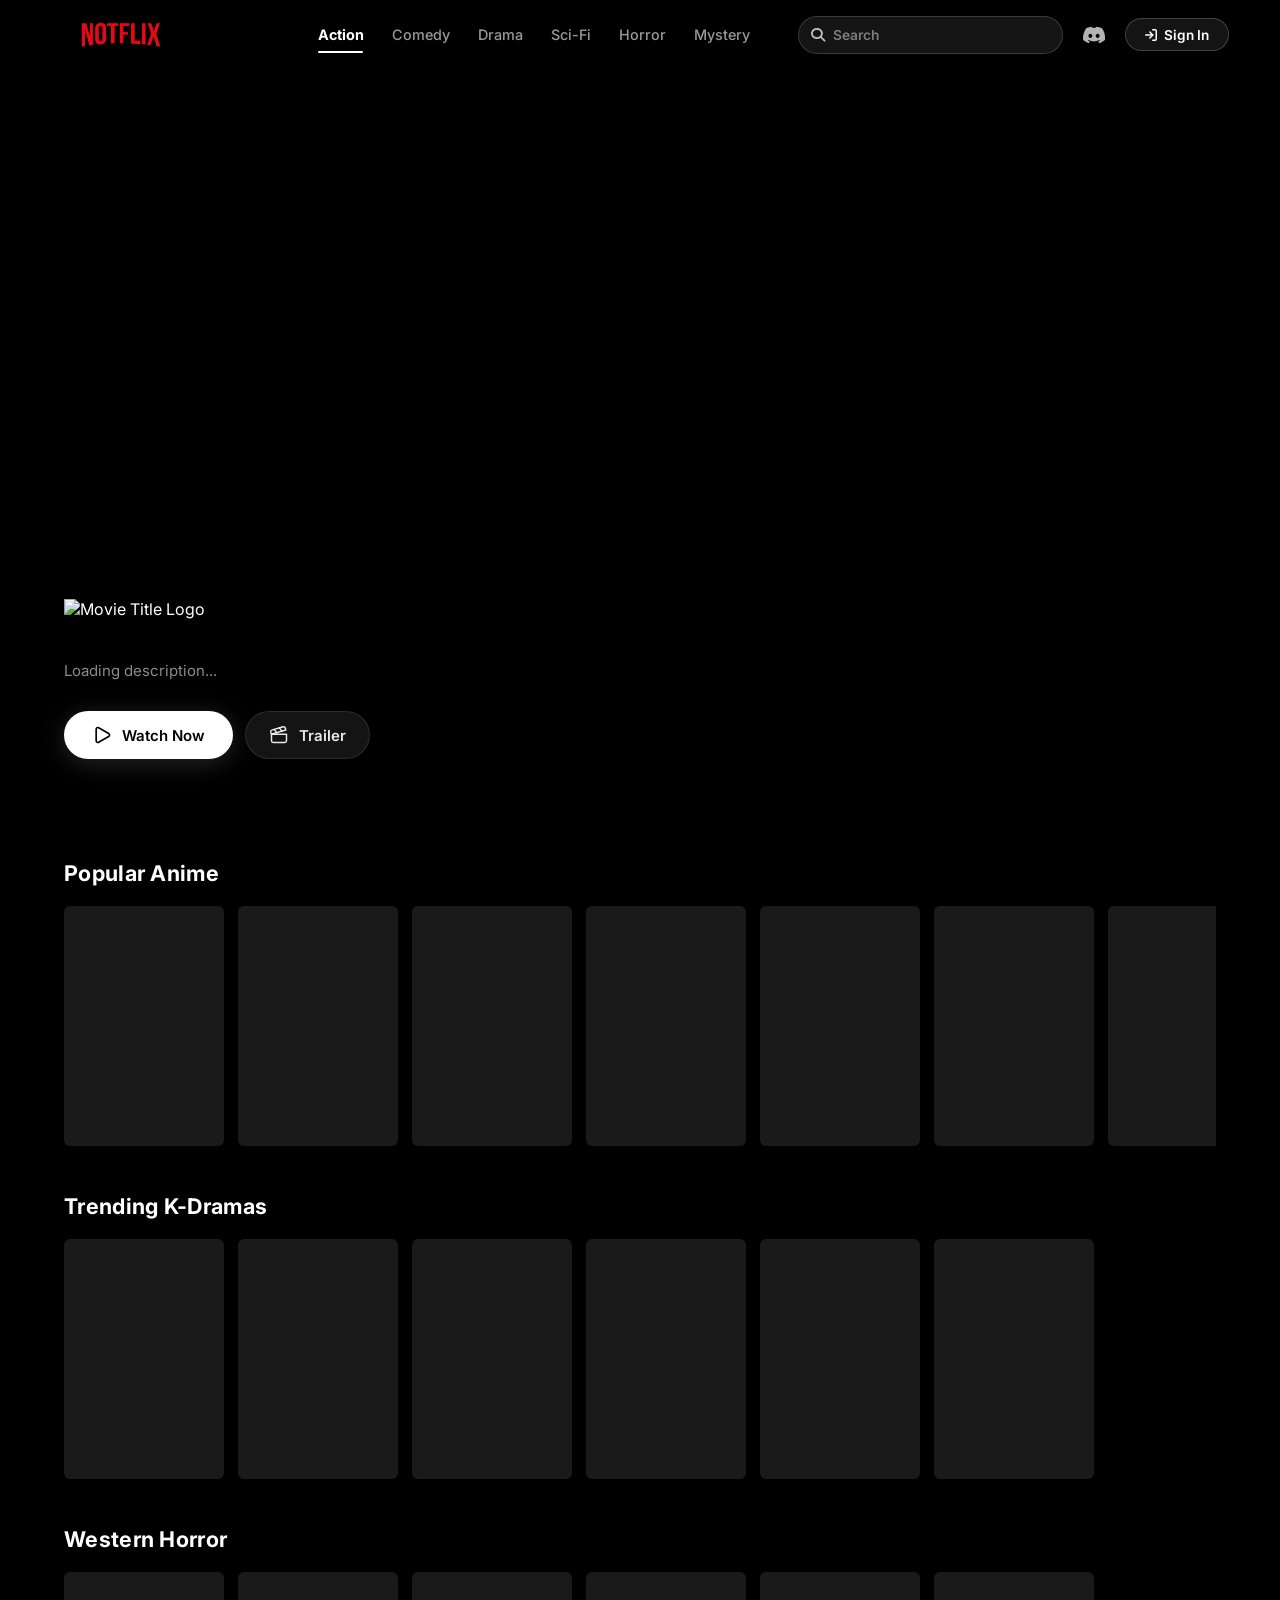
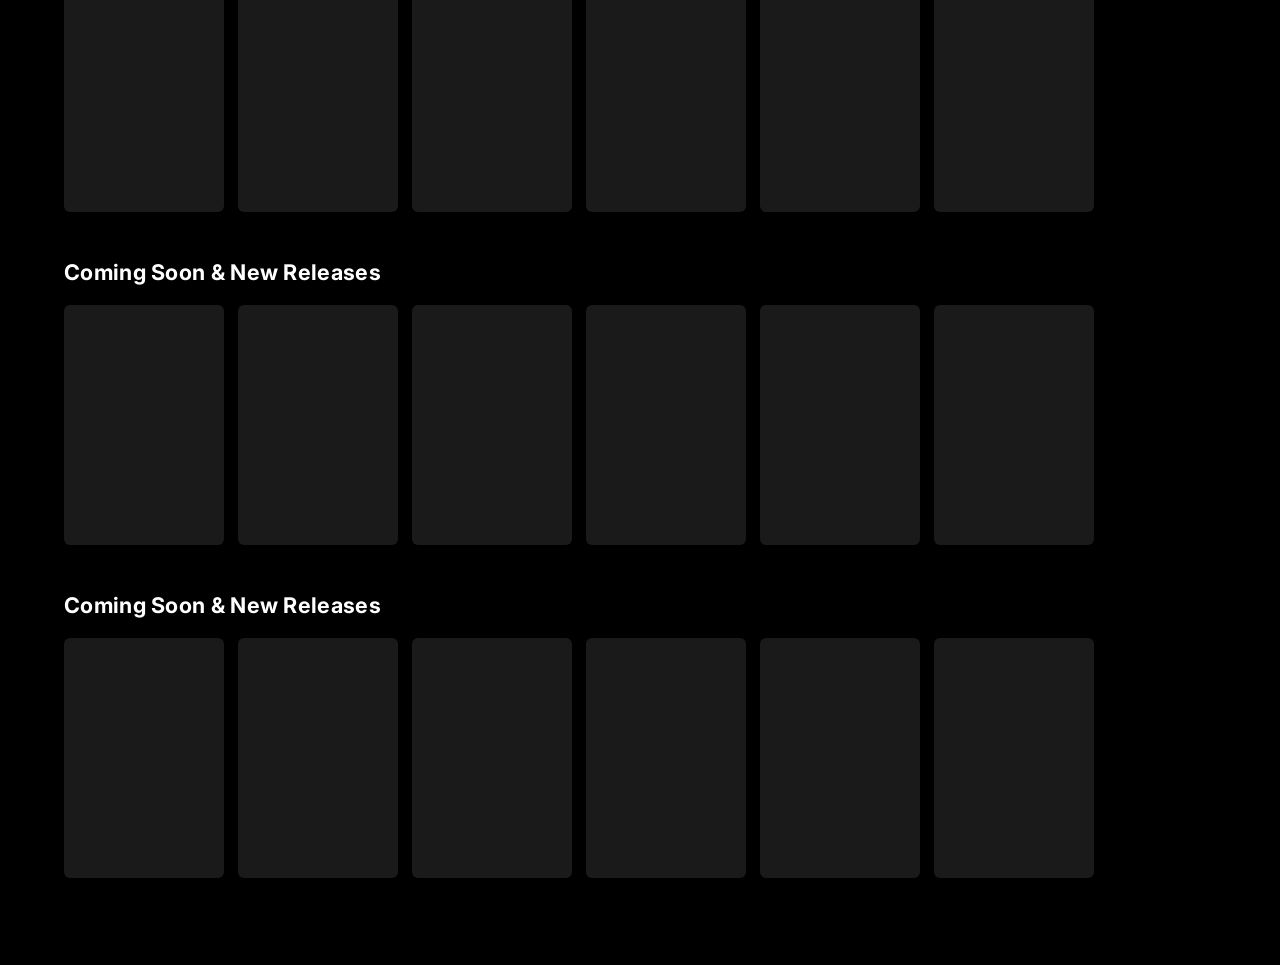
==== commit aced319f: "ADDED: Planning to watch category" ====
--- a/index.html
+++ b/index.html
@@ -122,6 +122,10 @@
                 <h2 class="category-title">Continue Watching</h2>
                 <div class="cards-slider continue-slider" id="row-continue"></div>
             </section>
+            <section class="category-section planning-section" id="planning-section" style="display:none;">
+                <h2 class="category-title">Planning to Watch</h2>
+                <div class="cards-slider planning-slider" id="row-planning"></div>
+            </section>
             <section class="category-section">
                 <h2 class="category-title">Top 10 Today</h2>
                 <div class="cards-slider" id="row-trending"></div>
@@ -168,7 +172,7 @@
                         <button class="btn-stream">
                             <span class="play-icon">▶</span> Stream
                         </button>
-                        <button class="btn-circle">+</button>
+                        <button class="btn-circle" id="modal-plan-btn" type="button" aria-label="Add to Planning">+</button>
                     </div>
                 </div>
             </div>
@@ -194,4 +198,4 @@
     </div>
 <script src="script.js"></script>
 </body>
-</html>+</html>
--- a/style.css
+++ b/style.css
@@ -1083,11 +1083,76 @@
             min-width: 0;
             background-color: #000000;
             border-radius: 16px;
-            overflow: hidden;
+            overflow: visible;
             box-shadow: 0 25px 50px -12px rgba(0, 0, 0, 0.7);
             border: 1px solid rgba(255, 255, 255, 0.06);
         }
-        .embedded-stream-unit { width: 100%; height: 100%; object-fit: cover; display: block; }
+        .ambient-glow-layer {
+            position: absolute;
+            inset: 0;
+            width: 100%;
+            height: 100%;
+            z-index: 0;
+            object-fit: cover;
+            border-radius: inherit;
+            filter: blur(65px) opacity(80%);
+            transform: scale(1.35);
+            pointer-events: none;
+        }
+        .ambient-glow-layer.ambient-disabled {
+            opacity: 0;
+            visibility: hidden;
+        }
+        .embedded-stream-unit {
+            position: relative;
+            z-index: 2;
+            width: 100%;
+            height: 100%;
+            object-fit: cover;
+            display: block;
+            border-radius: inherit;
+            background-color: #000000;
+        }
+        .ambient-toggle-btn {
+            position: absolute;
+            right: 14px;
+            top: 14px;
+            z-index: 4;
+            width: 42px;
+            height: 42px;
+            border: 1px solid rgba(255, 255, 255, 0.16);
+            border-radius: 50%;
+            background: rgba(0, 0, 0, 0.58);
+            color: #ffffff;
+            display: flex;
+            align-items: center;
+            justify-content: center;
+            cursor: pointer;
+            opacity: 0;
+            transform: translateY(-4px);
+            backdrop-filter: blur(12px);
+            -webkit-backdrop-filter: blur(12px);
+            transition: opacity 0.2s ease, transform 0.2s ease, background-color 0.2s ease, border-color 0.2s ease;
+        }
+        .ambient-toggle-btn i {
+            opacity: 1;
+            transition: opacity 0.2s ease;
+        }
+        .cinema-viewport-container:hover .ambient-toggle-btn,
+        .ambient-toggle-btn:focus-visible {
+            opacity: 1;
+            transform: translateY(0);
+        }
+        .ambient-toggle-btn:hover {
+            background: rgba(0, 0, 0, 0.78);
+            border-color: rgba(255, 255, 255, 0.34);
+        }
+        .ambient-toggle-btn.ambient-off {
+            color: #ffffff;
+        }
+        .ambient-toggle-btn.ambient-off i {
+            opacity: 0.38;
+        }
 
         .media-empty-layer {
             position: absolute;
@@ -1099,7 +1164,9 @@
             gap: 16px;
             background: linear-gradient(135deg, #121216 0%, #050507 100%);
             color: rgba(255,255,255,0.35);
-            z-index: 1;
+            z-index: 3;
+            border-radius: inherit;
+            overflow: hidden;
         }
         .media-empty-layer .placeholder-backdrop {
             position: absolute;
@@ -1590,6 +1657,7 @@
             .capsule-tab-btn { padding: 6px 12px; font-size: 0.85rem; }
             .sidebar-panel-container { display: none; }
             .cinema-viewport-container { border-radius: 10px; }
+            .ambient-toggle-btn { width: 38px; height: 38px; right: 10px; top: 10px; }
             .movie-poster-large { aspect-ratio: 3/4; }
             .page-content-tight { max-width: 100%; padding: 0 12px; }
         }
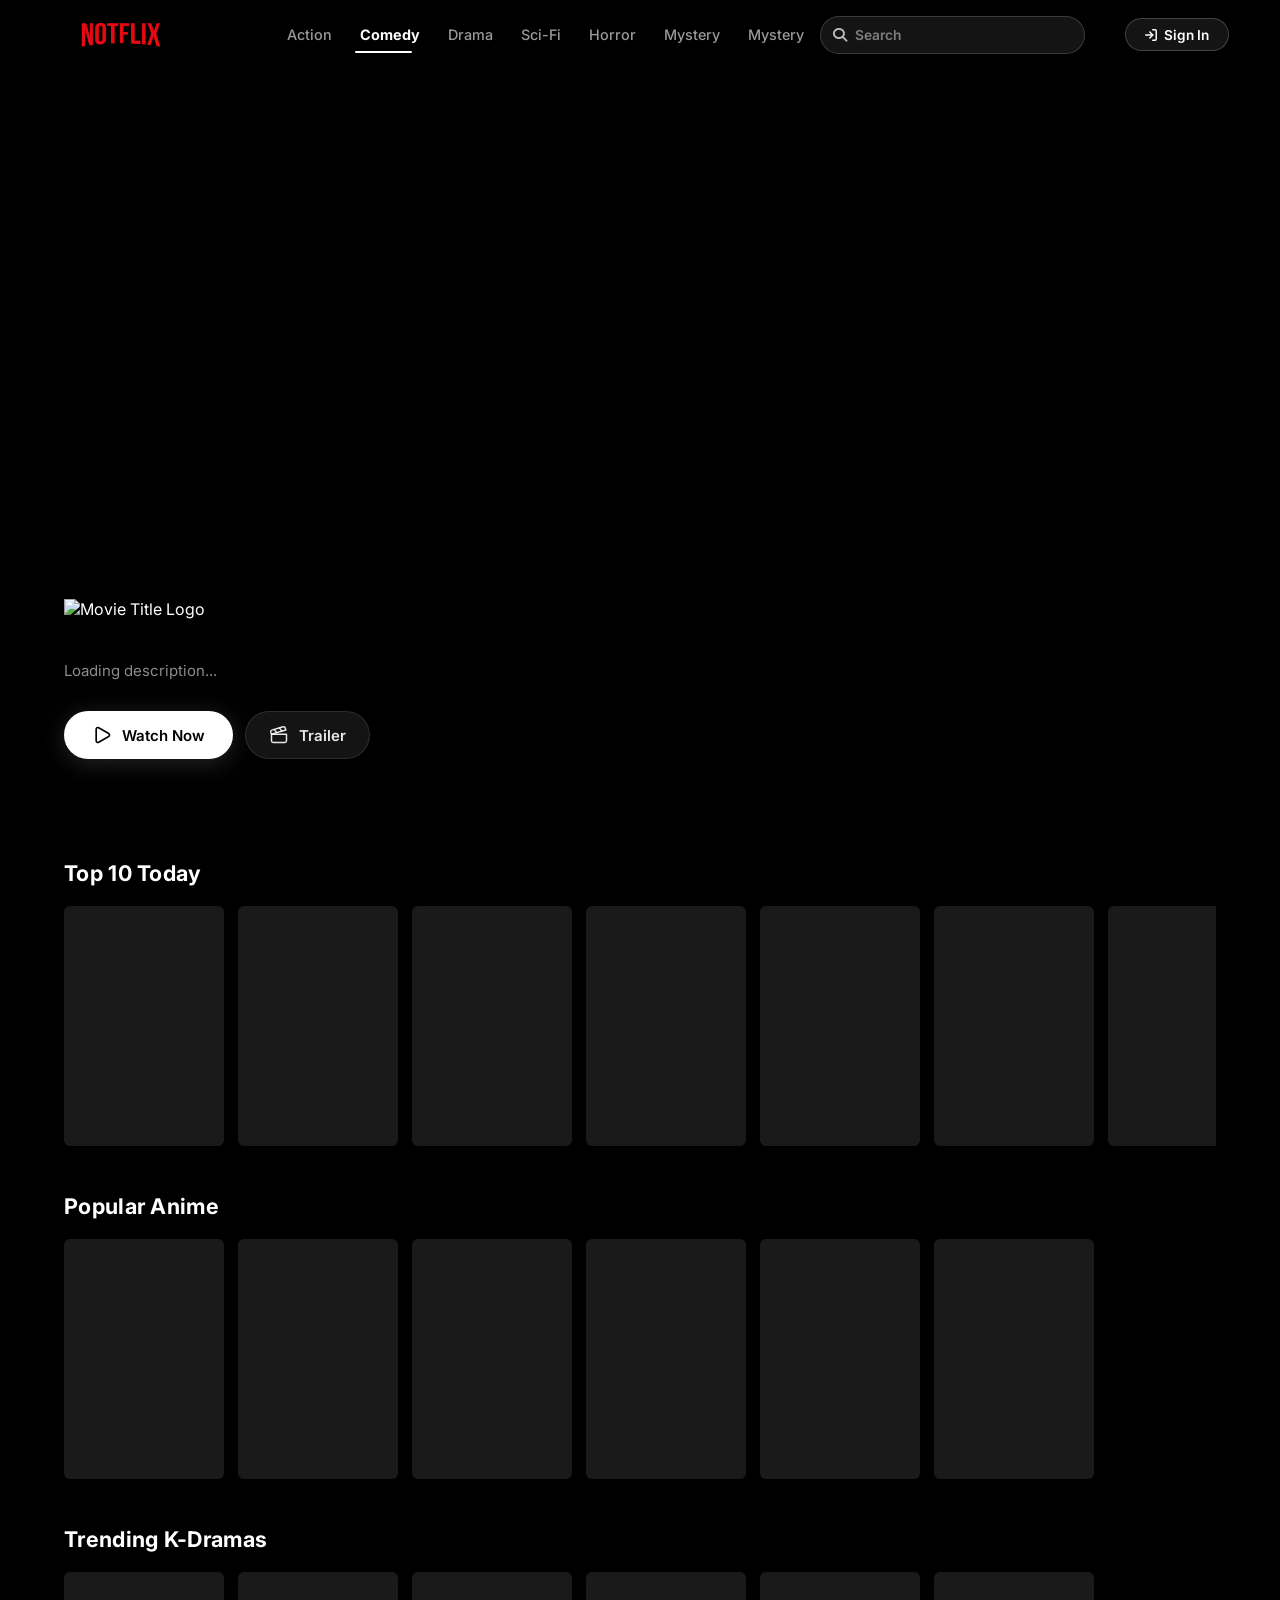
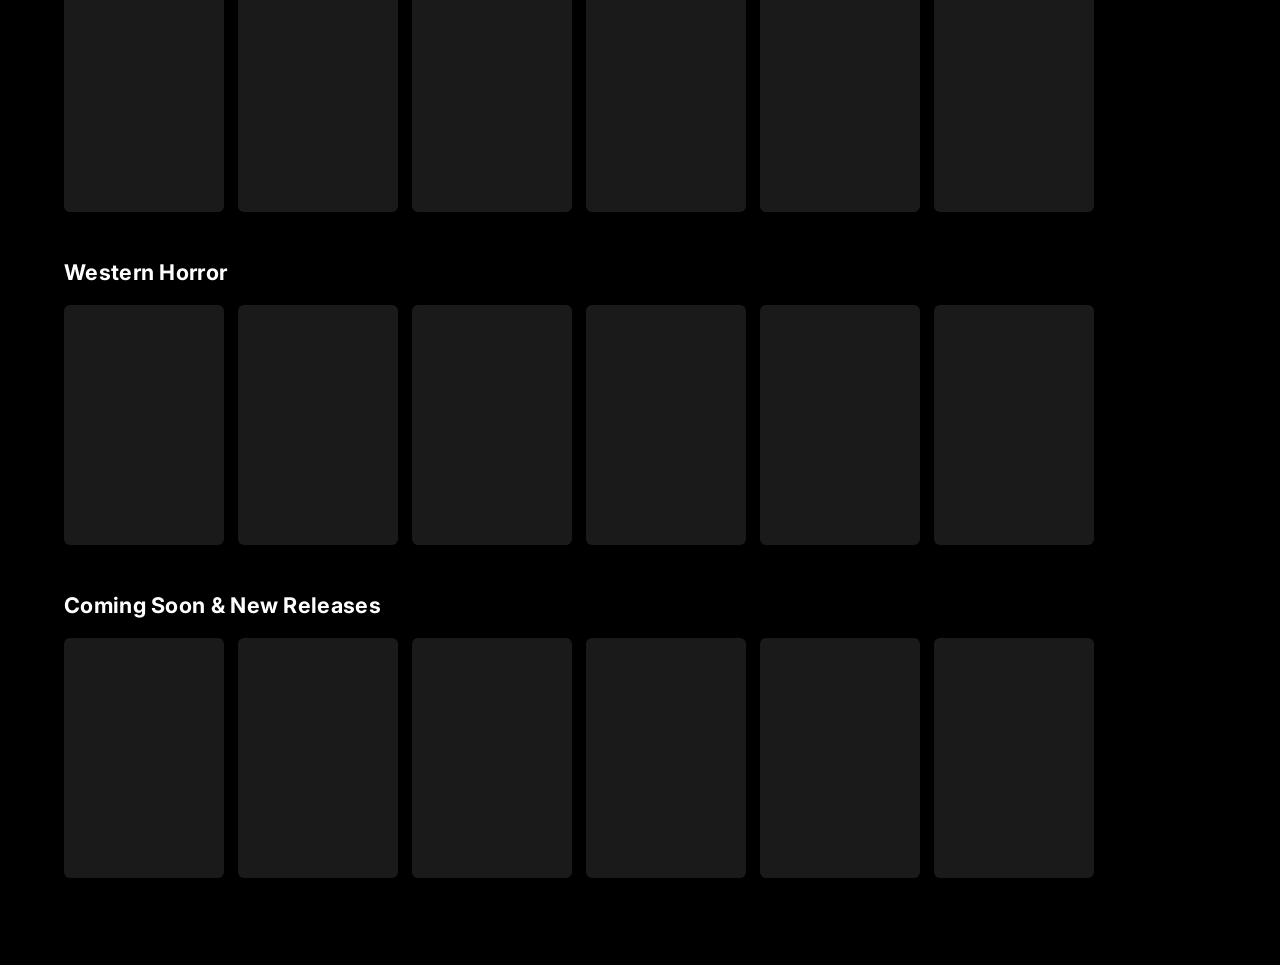
==== commit a1e4999a: "ADDED: Github Icon in nav links" ====
--- a/index.html
+++ b/index.html
@@ -20,33 +20,30 @@
         </div>
 
         <ul class="nav-links-categories" id="nav-categories">
+            <li class="category-item" data-page="home"><a href="#">Home</a></li>
             <li class="category-item" data-page="action"><a href="#">Action</a></li>
             <li class="category-item" data-page="comedy"><a href="#">Comedy</a></li>
             <li class="category-item" data-page="drama"><a href="#">Drama</a></li>
             <li class="category-item" data-page="scifi"><a href="#">Sci-Fi</a></li>
             <li class="category-item" data-page="horror"><a href="#">Horror</a></li>
             <li class="category-item" data-page="mystery"><a href="#">Mystery</a></li>
-            <!-- Animated underline indicator -->
             <span class="nav-active-indicator" id="nav-indicator"></span>
         </ul>
 
         <div class="nav-right">
-            <a href="#" class="social-icon-link" aria-label="Join Discord Server">
-                <svg class="discord-icon" viewBox="0 0 127.14 96.36" xmlns="http://www.w3.org/2000/svg">
-                    <path d="M107.7,8.07A105.15,105.15,0,0,0,77.26,0a77.19,77.19,0,0,0-3.3,6.83A96.67,96.67,0,0,0,53.22,6.83,77.19,77.19,0,0,0,49.88,0,105.15,105.15,0,0,0,19.44,8.07C3.66,31.58-1.86,54.65,1,77.53A105.73,105.73,0,0,0,32,96.36a74.37,74.37,0,0,0,6.73-11A68.52,68.52,0,0,1,28,80.17c1-.76,2-1.56,3-2.38a74.83,74.83,0,0,0,65.06,0c1,.82,2,1.62,3,2.38a68.15,68.15,0,0,1-10.74,5.18,74.61,74.61,0,0,0,6.73,11,105.54,105.54,0,0,0,31.6-18.83C129.62,49.7,123.77,26.9,107.7,8.07ZM42.45,65.69C36.18,65.69,31,60,31,53S36.18,40.36,42.45,40.36,53.83,46,53.83,53,48.72,65.69,42.45,65.69Zm42.24,0C78.41,65.69,73.24,60,73.24,53S78.41,40.36,84.69,40.36,96.07,46,96.07,53,91,65.69,84.69,65.69Z"/>
+            <a href="#" class="social-icon-link" aria-label="View GitHub">
+                <svg class="github-icon" viewBox="0 0 24 24" xmlns="http://www.w3.org/2000/svg">
+                    <path fill="currentColor" d="M12 0C5.37 0 0 5.373 0 12c0 5.303 3.438 9.8 8.207 11.387.6.113.793-.258.793-.577 0-.285-.01-1.04-.015-2.04-3.338.724-4.042-1.61-4.042-1.61-.546-1.387-1.333-1.757-1.333-1.757-1.09-.745.084-.73.084-.73 1.205.085 1.84 1.237 1.84 1.237 1.07 1.835 2.807 1.305 3.492.998.108-.775.418-1.305.76-1.605-2.665-.303-5.467-1.332-5.467-5.93 0-1.31.468-2.38 1.235-3.22-.124-.303-.535-1.523.117-3.176 0 0 1.008-.322 3.3 1.23a11.49 11.49 0 0 1 3.003-.404 11.5 11.5 0 0 1 3.003.404c2.29-1.552 3.297-1.23 3.297-1.23.653 1.653.242 2.873.118 3.176.77.84 1.233 1.91 1.233 3.22 0 4.61-2.807 5.625-5.48 5.92.43.372.81 1.103.81 2.222 0 1.606-.015 2.903-.015 3.293 0 .32.192.694.8.576C20.565 21.796 24 17.3 24 12 24 5.373 18.627 0 12 0z"/>
                 </svg>
             </a>
 
-            <!-- Sign In button (shown when logged out) -->
             <button class="nav-btn-signin" type="button" id="nav-signin-btn" onclick="window.location.href='signup.html'">
                 <svg class="signin-icon" xmlns="http://www.w3.org/2000/svg" width="24" height="24" viewBox="0 0 24 24" fill="none" stroke="currentColor" stroke-width="2.5" stroke-linecap="round" stroke-linejoin="round"><path d="M15 3h4a2 2 0 0 1 2 2v14a2 2 0 0 1-2 2h-4"/><polyline points="10 17 15 12 10 7"/><line x1="15" y1="12" x2="3" y2="12"/></svg>
                 Sign In
             </button>
 
-            <!-- Profile icon (shown when logged in) -->
             <div class="nav-profile-wrapper" id="nav-profile-wrapper" style="display:none;">
                 <button class="nav-profile-btn" id="nav-profile-btn" aria-label="Open profile menu" aria-expanded="false">
-                    <!-- PROFILE IMAGE: replace the src below with your desired image path, e.g. src="my-photo.jpg" -->
                     <img src="images/nayeon&momo.png" alt="Profile" class="nav-profile-img" id="nav-profile-img"
                          onerror="this.style.display='none'; this.nextElementSibling.style.display='flex';" />
                    
@@ -54,9 +51,7 @@
 
                 <!-- Profile Dropdown Modal -->
                 <div class="profile-dropdown" id="profile-dropdown" role="dialog" aria-label="Profile menu">
-                    <!-- Big avatar at top of dropdown -->
                     <div class="pd-avatar-ring">
-                        <!-- PROFILE IMAGE (dropdown): same src as above -->
                         <img src="images/nayeon&momo.png" alt="Profile" class="pd-avatar-img" id="pd-avatar-img"
                              onerror="this.style.display='none'; this.nextElementSibling.style.display='flex';" />
                     </div>
@@ -198,4 +193,4 @@
     </div>
 <script src="script.js"></script>
 </body>
-</html>
+</html>
--- a/style.css
+++ b/style.css
@@ -415,6 +415,19 @@
     filter: drop-shadow(0 2px 8px rgba(0,0,0,0.7));
 }
 
+.planning-watch-icon {
+    width: 44px;
+    height: 44px;
+    border: 1.5px solid rgba(255,255,255,0.9);
+    border-radius: 50%;
+    display: flex;
+    align-items: center;
+    justify-content: center;
+    color: #fff;
+    font-size: 18px;
+    filter: drop-shadow(0 2px 8px rgba(0,0,0,0.7));
+}
+
 .continue-play-btn span {
     font-size: 9px;
     font-weight: 800;
@@ -649,6 +662,14 @@
     border-radius: 50%;
     font-size: 1.2rem;
     cursor: pointer;
+    transition: background-color 0.2s ease, color 0.2s ease, border-color 0.2s ease, transform 0.2s ease;
+}
+.btn-circle:hover,
+.btn-circle.is-planned {
+    background: #e8b84b;
+    border-color: #e8b84b;
+    color: #000;
+    transform: scale(1.04);
 }
 
 .modal-body-grid {
@@ -1152,6 +1173,42 @@
         }
         .ambient-toggle-btn.ambient-off i {
             opacity: 0.38;
+        }
+
+        .complete-watch-btn {
+            align-self: flex-start;
+            display: inline-flex;
+            align-items: center;
+            gap: 8px;
+            border: 1px solid rgba(255,255,255,0.12);
+            border-radius: 999px;
+            background: rgba(255,255,255,0.06);
+            color: rgba(255,255,255,0.45);
+            padding: 9px 16px;
+            font: inherit;
+            font-size: 0.88rem;
+            font-weight: 800;
+            cursor: not-allowed;
+            transition: background-color 0.2s ease, color 0.2s ease, border-color 0.2s ease, transform 0.2s ease;
+        }
+        .complete-watch-btn.ready {
+            color: #fff;
+            cursor: pointer;
+            border-color: rgba(255,255,255,0.24);
+        }
+        .complete-watch-btn.ready:hover,
+        .complete-watch-btn.completed {
+            background: #2ecc71;
+            border-color: #2ecc71;
+            color: #07140c;
+            transform: translateY(-1px);
+        }
+        .complete-watch-btn:disabled {
+            opacity: 0.65;
+        }
+        .complete-watch-btn.completed {
+            cursor: default;
+            opacity: 1;
         }
 
         .media-empty-layer {
@@ -1744,6 +1801,31 @@
         .main-title {
             font-size: 32px; font-weight: 800; letter-spacing: -0.5px;
         }
+        
+        .history-header {
+            display: flex;
+            justify-content: space-between;
+            align-items: center;
+            gap: 15px;
+        }
+        
+        .see-all-btn {
+            font-size: 12px;
+            font-weight: 600;
+            color: var(--accent-yellow);
+            background: transparent;
+            border: none;
+            cursor: pointer;
+            padding: 4px 8px;
+            text-transform: uppercase;
+            letter-spacing: 1px;
+            transition: opacity 0.2s ease;
+        }
+        
+        .see-all-btn:hover {
+            color:#fdb712;
+        }
+        
         .section-header::before {
             content: '';
             position: absolute;
@@ -1795,13 +1877,27 @@
             font-size: 11px; font-weight: 700; padding: 4px 12px; border-radius: 6px;
         }
 
-        /* ── Watch History Grid ── */
+        /* ── Watch History Slider ── */
         .watch-history-grid {
-            display: flex; 
-            flex-wrap: wrap; 
+            display: flex;
             gap: 15px;
+            overflow-x: auto;
+            scroll-behavior: smooth;
+            padding: 12px 0;
+            cursor: grab;
+            user-select: none;
+            -ms-overflow-style: none;
+            scrollbar-width: none;
             margin-bottom: 30px;
         }
+        .watch-history-grid::-webkit-scrollbar { display: none; }
+        .watch-history-grid.drag-active { cursor: grabbing; scroll-behavior: auto; }
+        .watch-history-grid.expanded { 
+            flex-wrap: wrap;
+            overflow-x: visible;
+            cursor: default;
+        }
+        .watch-history-grid.expanded.drag-active { cursor: grabbing; }
 
         /* ── Movie card (watch history) ── */
         .wh-card {
@@ -1859,10 +1955,6 @@
         .wh-card:hover .wh-poster-overlay { background: rgba(0,0,0,0.25); }
         .wh-card:hover .wh-play-btn { opacity: 1; transform: scale(1); }
 
-        .highlight-border {
-            border: 2px solid #6A3aff;
-            box-shadow: 0 0 10px rgba(106,58,255,0.3);
-        }
         .wh-title { font-size: 11px; font-weight: 700; white-space: nowrap; overflow: hidden; text-overflow: ellipsis; }
         .wh-meta  { font-size: 10px; color: var(--text-muted); margin-top: -4px; }
 
@@ -1915,6 +2007,19 @@
         }
         .btn-select:hover  { background-color: var(--btn-active); }
         .btn-select.active { border-color: var(--text-color); }
+
+        .reset-demo-btn {
+            grid-column: 1 / -1;
+            justify-content: center;
+        }
+        .reset-demo-btn:hover {
+            border-color: rgba(232,184,75,0.7);
+            color: var(--accent-yellow);
+        }
+        .reset-demo-btn.loading {
+            pointer-events: none;
+            opacity: 0.75;
+        }
 
         /* Font preview buttons */
         #font-inter   { font-family: 'Inter', sans-serif !important; }
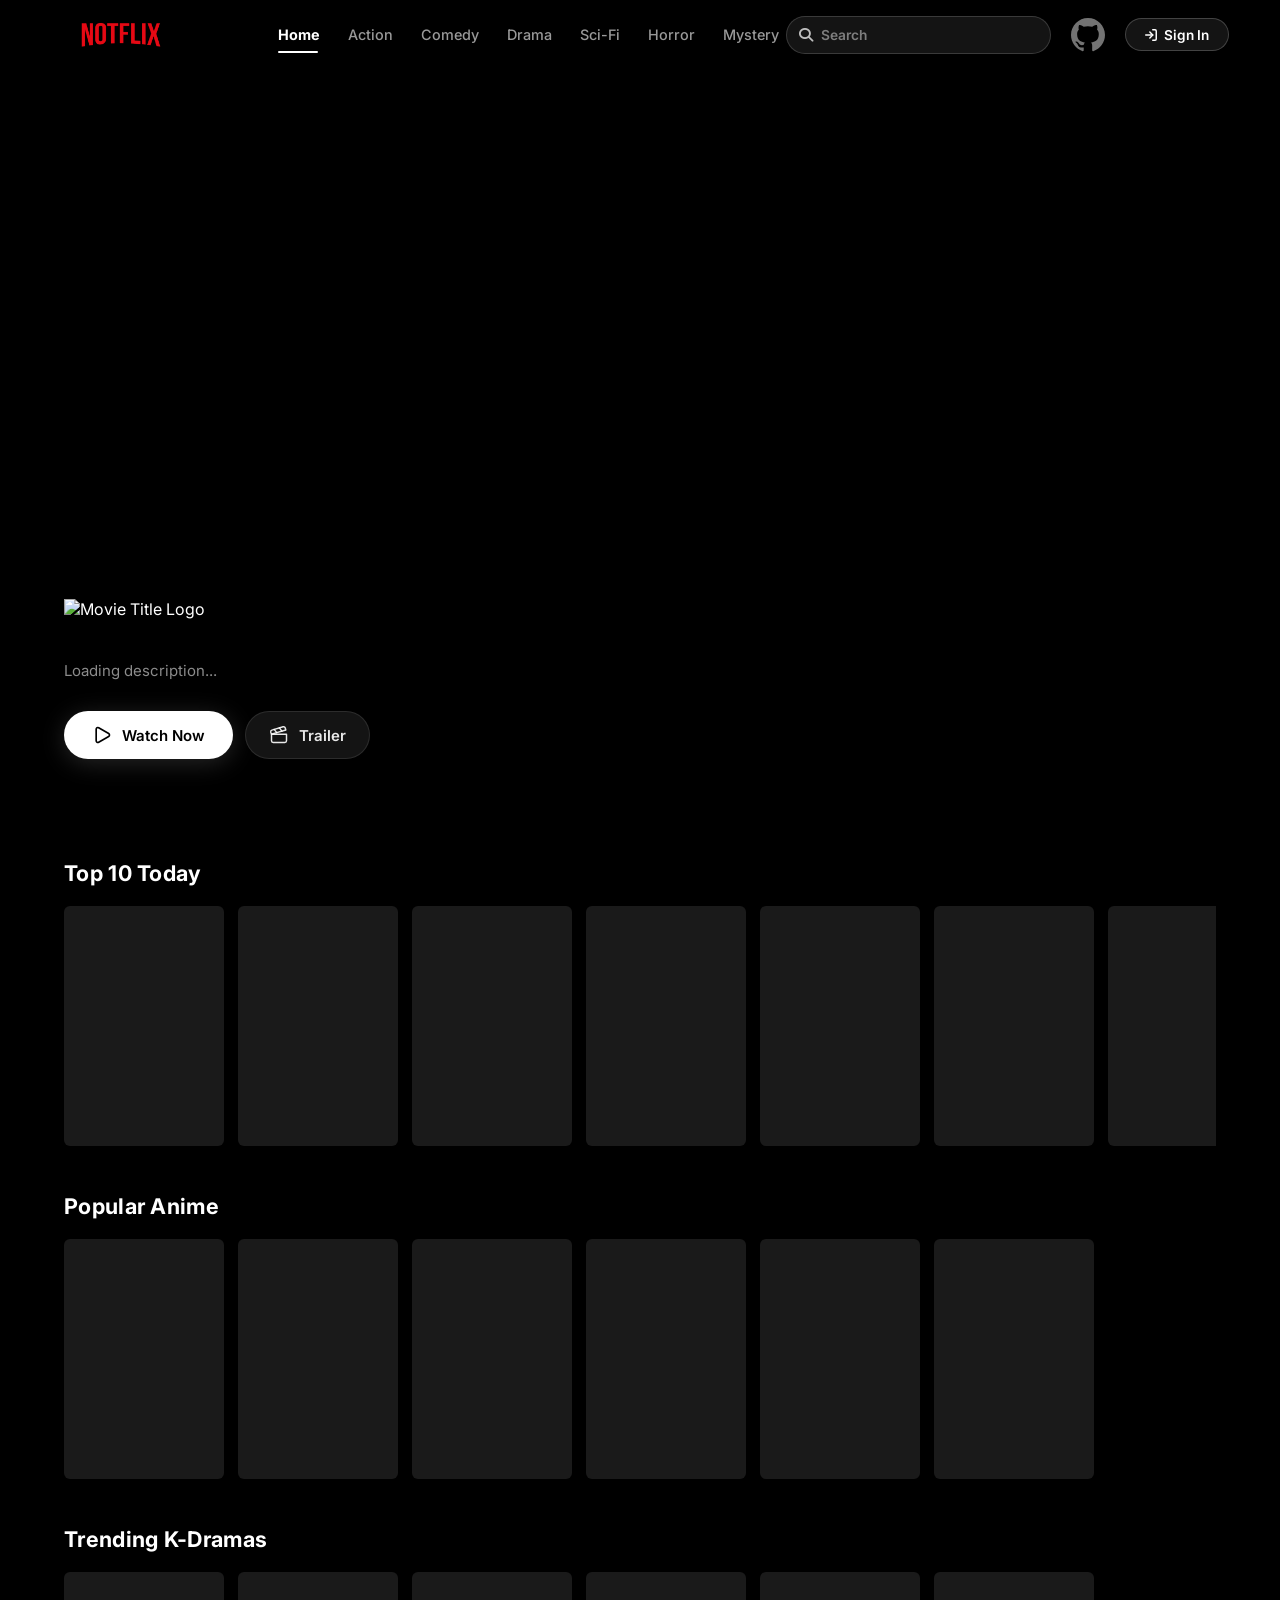
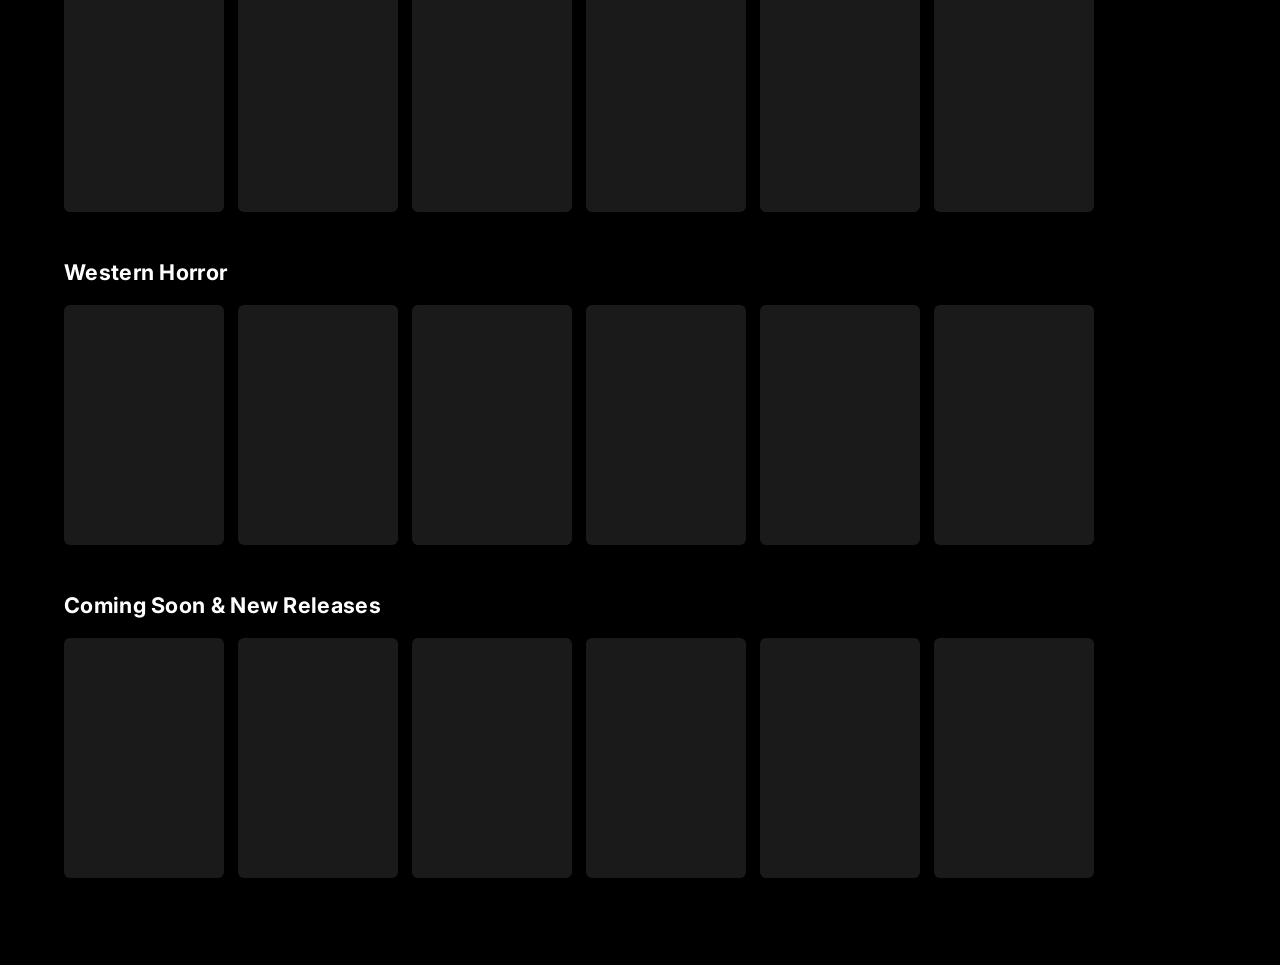
==== commit c3d7991e: "UPDATE: Working github button on nav links" ====
--- a/index.html
+++ b/index.html
@@ -31,7 +31,7 @@
         </ul>
 
         <div class="nav-right">
-            <a href="#" class="social-icon-link" aria-label="View GitHub">
+            <a href="https://github.com/Bibimbap67/MStrackerWeb" class="social-icon-link" target="_blank" aria-label="View GitHub">
                 <svg class="github-icon" viewBox="0 0 24 24" xmlns="http://www.w3.org/2000/svg">
                     <path fill="currentColor" d="M12 0C5.37 0 0 5.373 0 12c0 5.303 3.438 9.8 8.207 11.387.6.113.793-.258.793-.577 0-.285-.01-1.04-.015-2.04-3.338.724-4.042-1.61-4.042-1.61-.546-1.387-1.333-1.757-1.333-1.757-1.09-.745.084-.73.084-.73 1.205.085 1.84 1.237 1.84 1.237 1.07 1.835 2.807 1.305 3.492.998.108-.775.418-1.305.76-1.605-2.665-.303-5.467-1.332-5.467-5.93 0-1.31.468-2.38 1.235-3.22-.124-.303-.535-1.523.117-3.176 0 0 1.008-.322 3.3 1.23a11.49 11.49 0 0 1 3.003-.404 11.5 11.5 0 0 1 3.003.404c2.29-1.552 3.297-1.23 3.297-1.23.653 1.653.242 2.873.118 3.176.77.84 1.233 1.91 1.233 3.22 0 4.61-2.807 5.625-5.48 5.92.43.372.81 1.103.81 2.222 0 1.606-.015 2.903-.015 3.293 0 .32.192.694.8.576C20.565 21.796 24 17.3 24 12 24 5.373 18.627 0 12 0z"/>
                 </svg>
--- a/style.css
+++ b/style.css
@@ -176,7 +176,13 @@
     padding: 0.75rem 1.5rem;
     box-shadow: 0 4px 24px rgba(255, 255, 255, 0.15);
 }
-.hero-btn-primary:hover { background-color: rgba(255, 255, 255, 0.9); }
+.hero-btn-primary:hover {
+    background-color: #e50914;
+    color: #fff;
+}
+.hero-btn-primary:hover .lucide-icon {
+    color: #fff;
+}
 @media (min-width: 640px) { .hero-btn-primary { padding: 0.875rem 1.75rem; } }
 
 .hero-btn-secondary {
@@ -411,8 +417,13 @@
                 transform 0.28s cubic-bezier(0.34,1.56,0.64,1);
 }
 
-.continue-play-btn svg {
+.continue-play-btn svg,
+.continue-play-btn i {
     filter: drop-shadow(0 2px 8px rgba(0,0,0,0.7));
+    display: flex;
+    align-items: center;
+    justify-content: center;
+    line-height: 1;
 }
 
 .planning-watch-icon {
@@ -423,6 +434,8 @@
     display: flex;
     align-items: center;
     justify-content: center;
+    text-align: center;
+    line-height: 1;
     color: #fff;
     font-size: 18px;
     filter: drop-shadow(0 2px 8px rgba(0,0,0,0.7));
@@ -810,12 +823,12 @@
     display: flex;
     align-items: center;
     justify-content: center;
-    opacity: 0.7;
-    fill: #fff;
-    transition: opacity 0.2s ease;
-}
-.social-icon-link:hover { opacity: 1; fill: #5865F2; }
-.discord-icon { width: 22px; height: 22px; }
+    color: rgba(255, 255, 255, 0.45);
+    opacity: 1;
+    transition: color 0.2s ease;
+}
+.social-icon-link:hover { color: #fff; }
+.github-icon { width: 34px; height: 34px; }
 
 .nav-btn-signin {
     display: flex;
@@ -1116,8 +1129,8 @@
             z-index: 0;
             object-fit: cover;
             border-radius: inherit;
-            filter: blur(65px) opacity(80%);
-            transform: scale(1.35);
+            filter: blur(65px) opacity(90%);
+            transform: scale(1.25);
             pointer-events: none;
         }
         .ambient-glow-layer.ambient-disabled {
@@ -1471,8 +1484,6 @@
             border: 1px solid rgba(255, 255, 255, 0.05);
             border-radius: 20px;
             padding: 24px;
-            backdrop-filter: blur(16px);
-            -webkit-backdrop-filter: blur(16px);
             display: flex;
             flex-direction: column;
             gap: 20px;
@@ -1719,13 +1730,8 @@
             .page-content-tight { max-width: 100%; padding: 0 12px; }
         }
 
-/* ==========================================================================
-   PROFILE PAGE -- moved from UserProfile.html
-   ========================================================================== */
-/* =============================================
-           PROFILE PAGE — scoped styles only
-           (Nav styles all come from style.css)
-        ============================================= */
+
+        /* (Nav styles all come from style.css) */
 
         /* Theme variables */
         :root {
@@ -2042,7 +2048,8 @@
         :root[data-theme="light"] .category-item a:hover,
         :root[data-theme="light"] .category-item.active a { color: #000; }
         :root[data-theme="light"] .nav-active-indicator { background-color: #000; }
-        :root[data-theme="light"] .discord-icon { fill: #000; }
+        :root[data-theme="light"] .social-icon-link { color: rgba(255,255,255,0.45); }
+        :root[data-theme="light"] .social-icon-link:hover { color: #fff; }
         :root[data-theme="light"] .nav-btn-signin { color: #000; border-color: rgba(0,0,0,0.2); background-color: rgba(0,0,0,0.04); }
         :root[data-theme="light"] .nav-btn-signin:hover { background-color: #e50914; color: #fff; border-color: #e50914; }
         :root[data-theme="light"] .nav-profile-btn { border-color: rgba(0,0,0,0.25); background: rgba(0,0,0,0.06); }
@@ -2149,9 +2156,7 @@
     color: #fff;
 }
 
-/* ==========================================================================
-   SIGNUP PAGE
-   ========================================================================== */
+   /* SIGNUP PAGE */
 body.signup-body {
     width: 100%;
     height: 100%;
@@ -2562,4 +2567,3 @@
 
 .signup-body .signup-spacer { margin-bottom: 16px; }
 .signup-body .hidden { display: none !important; }
-
